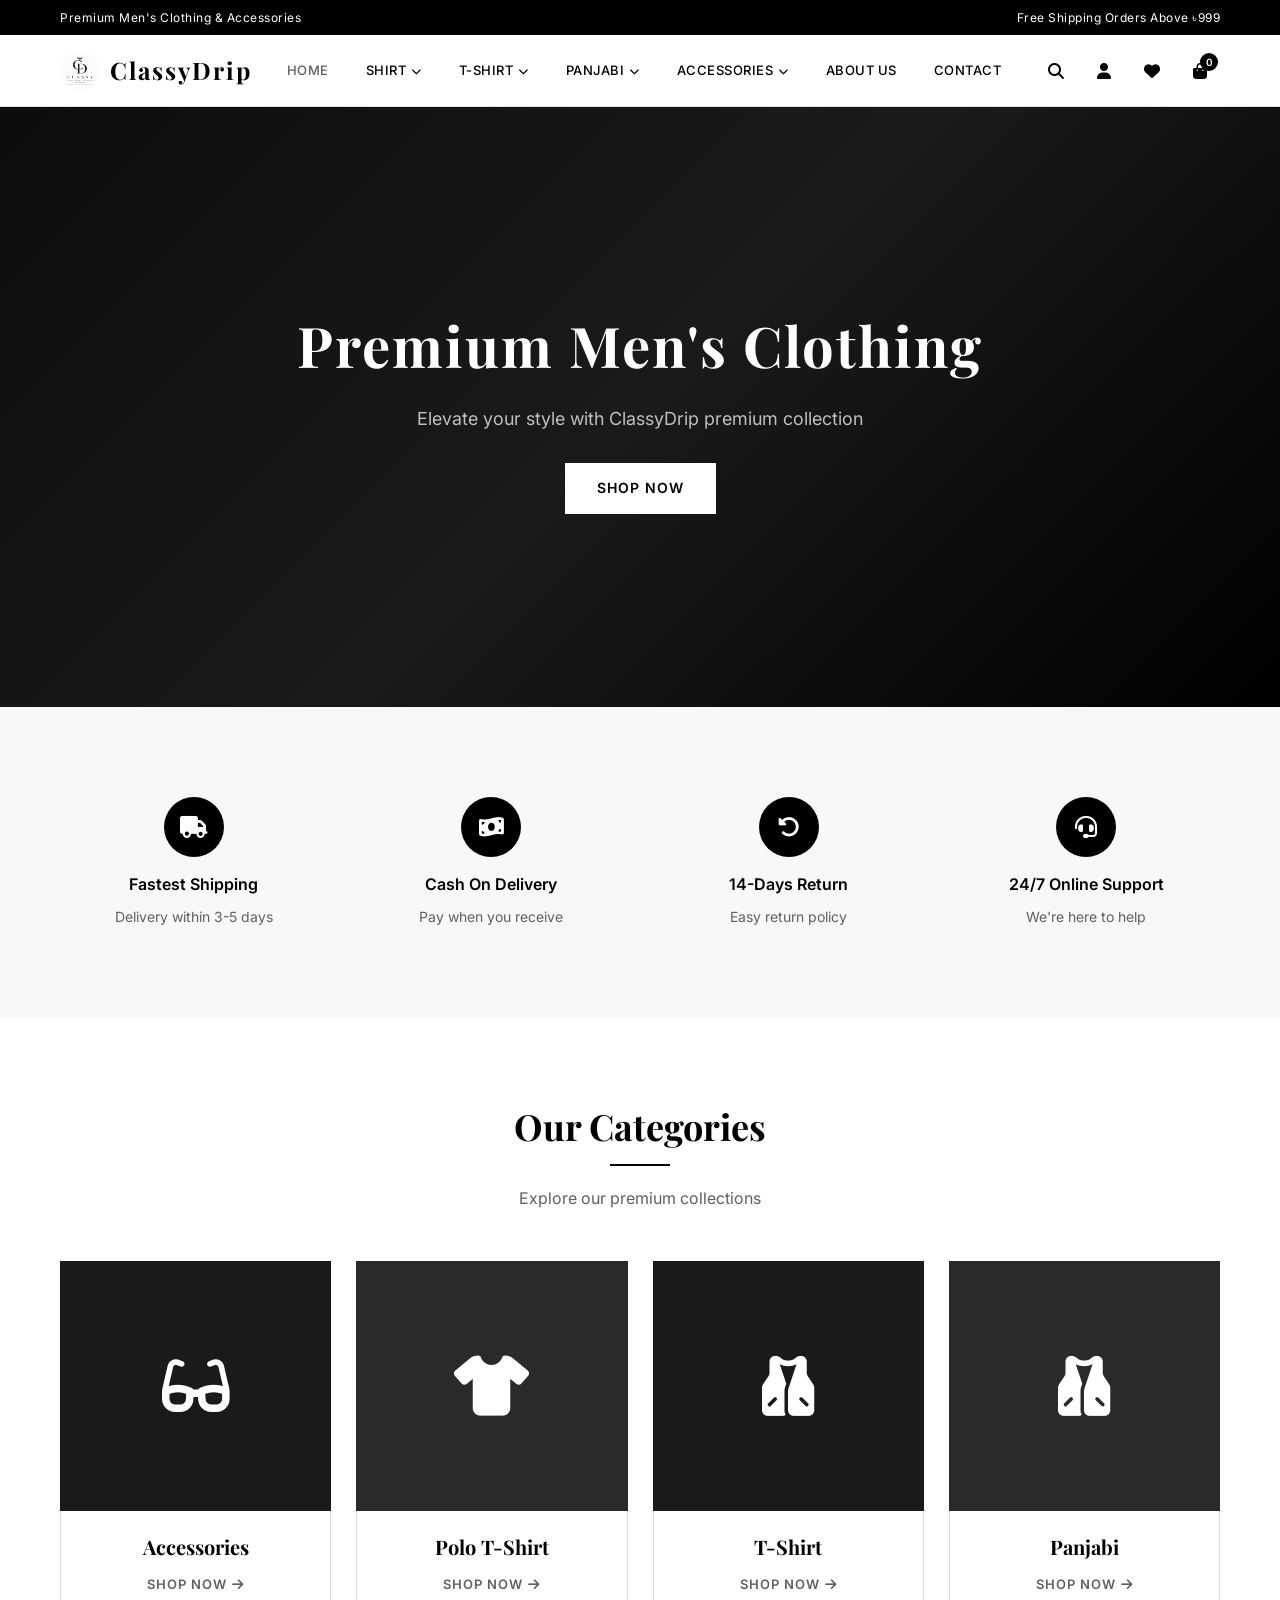
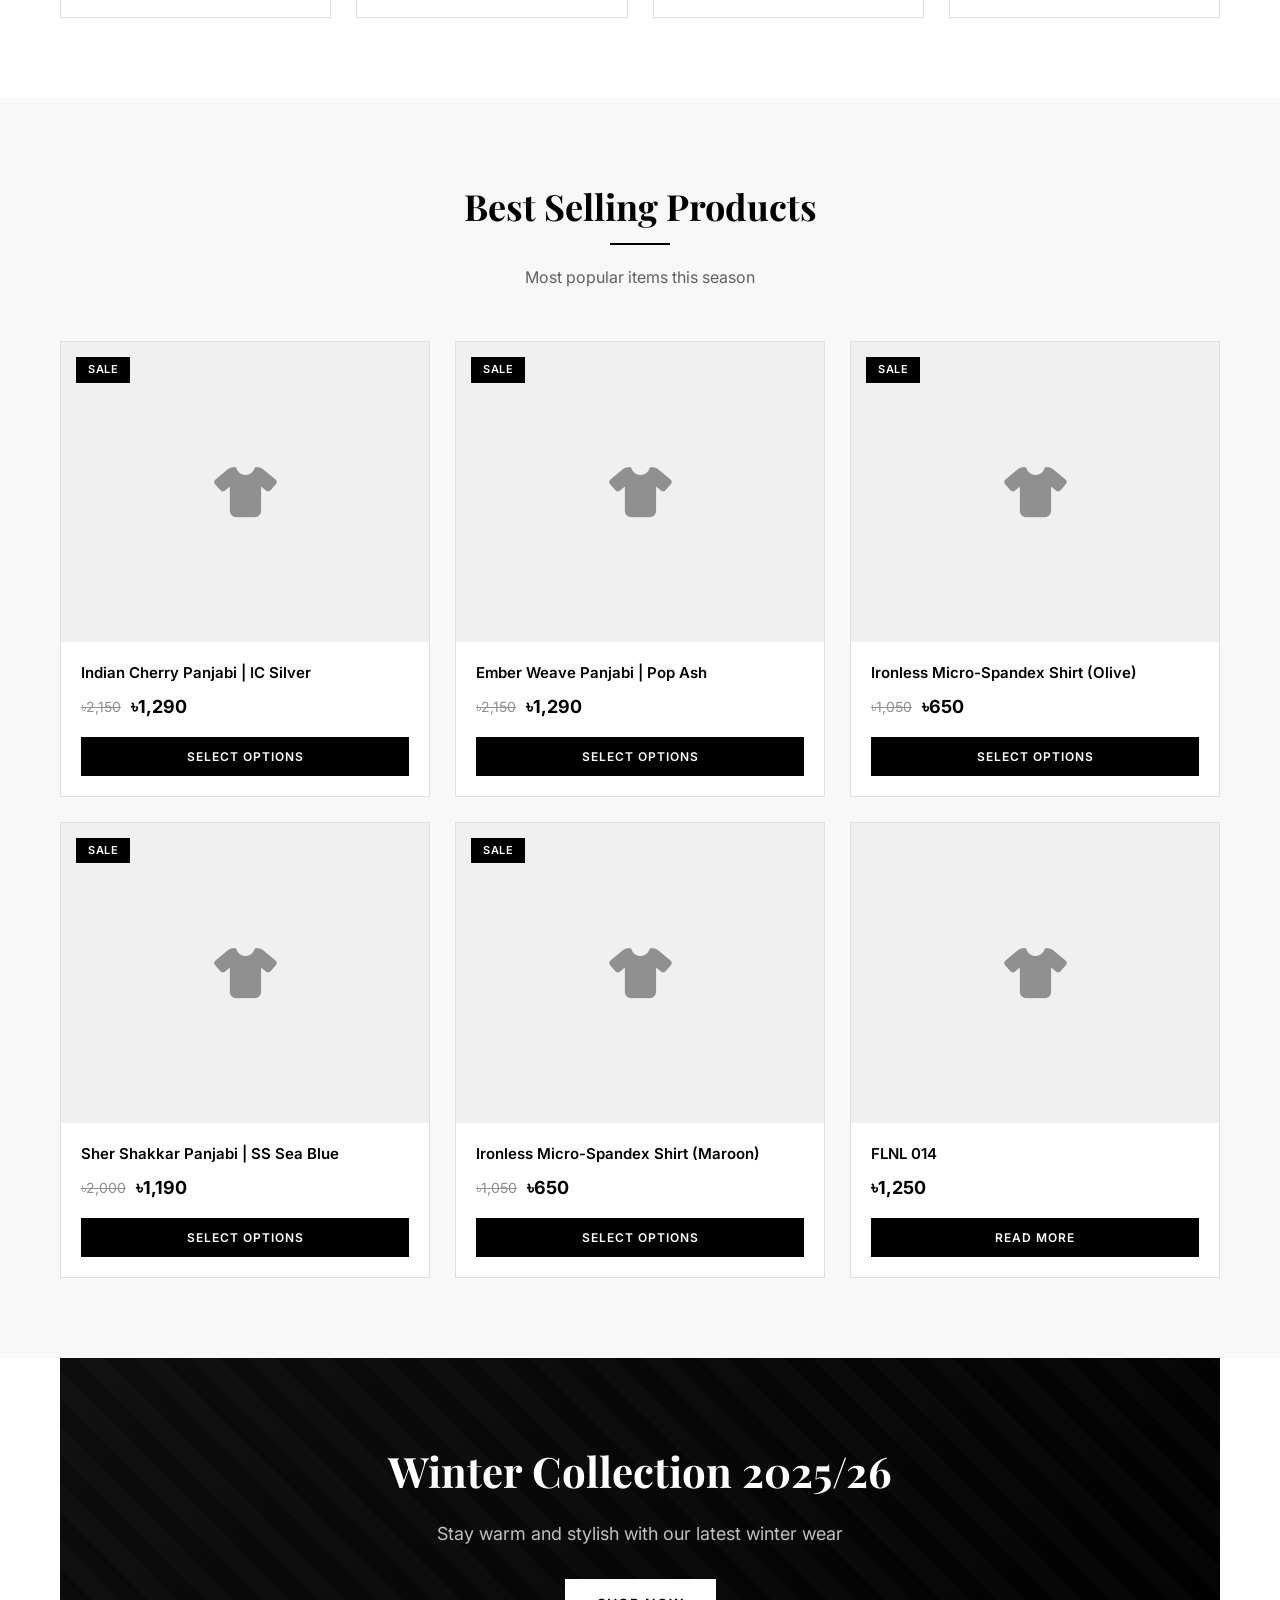
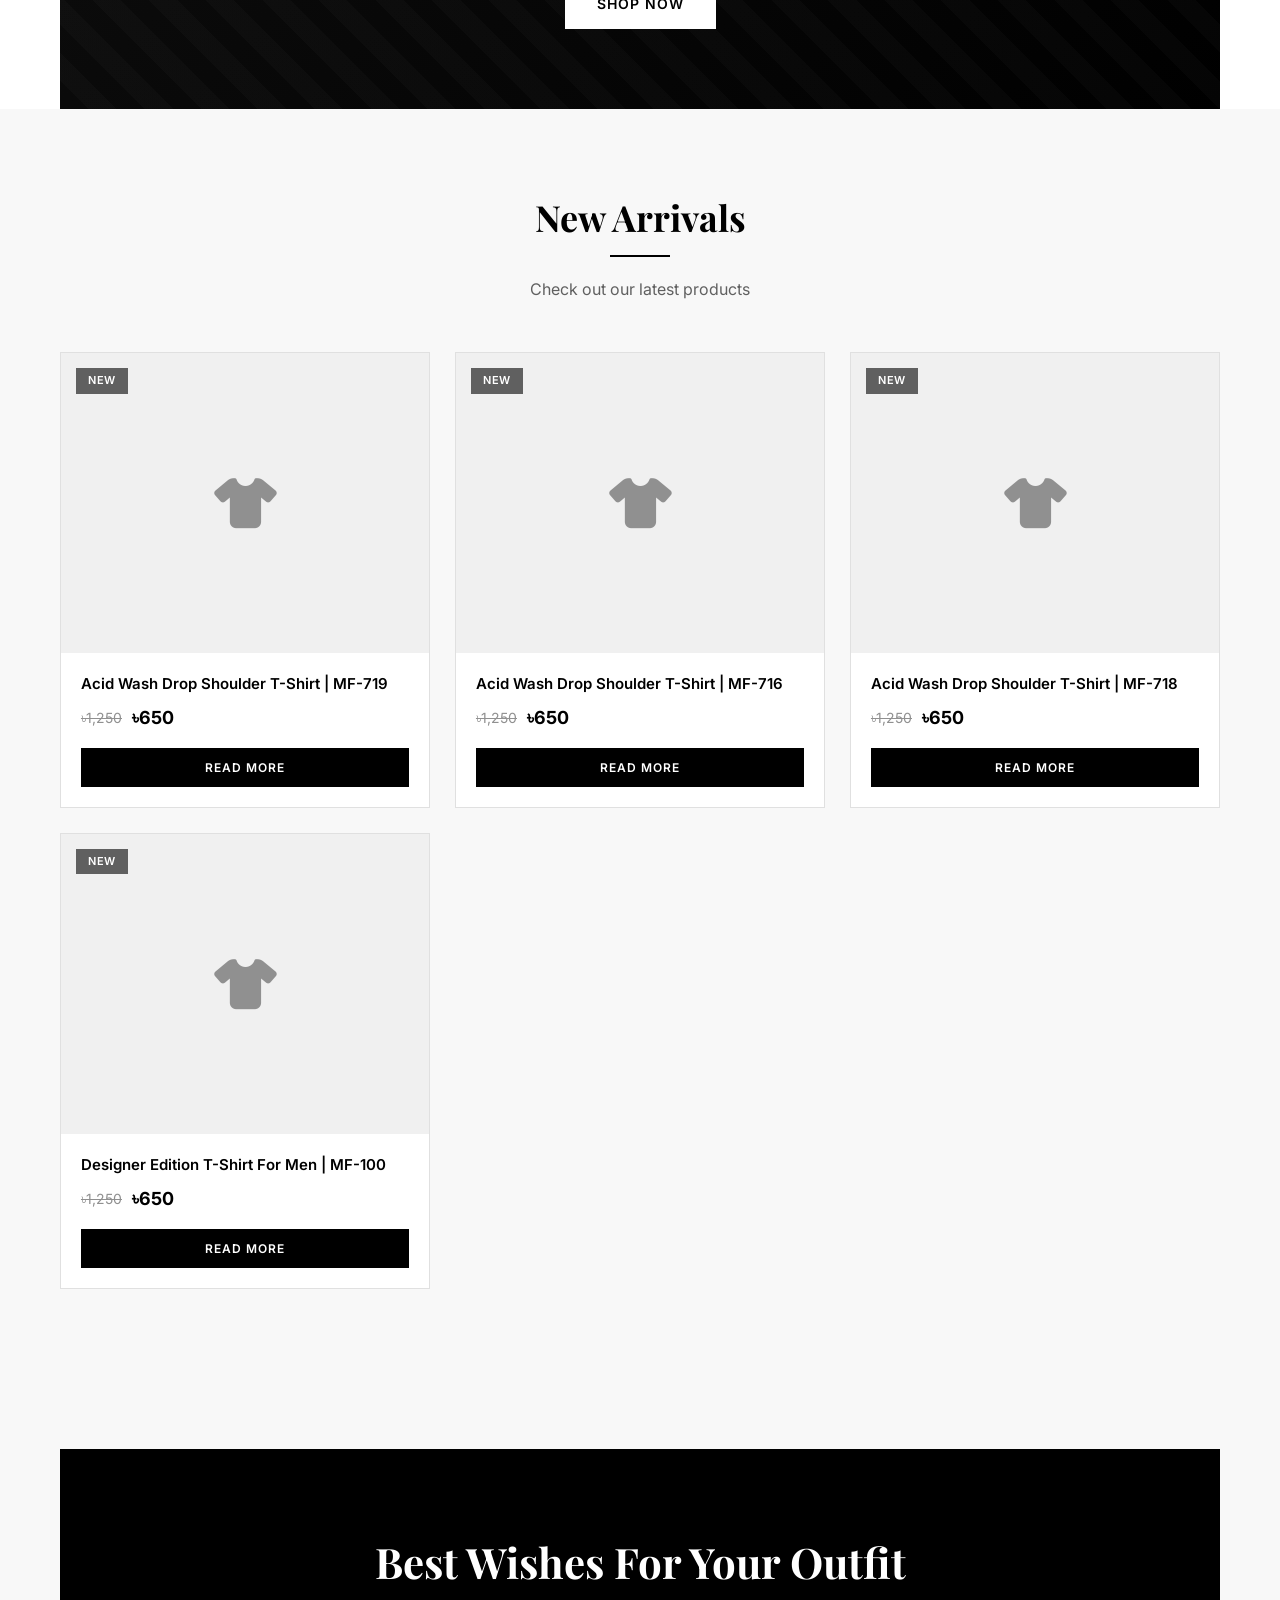
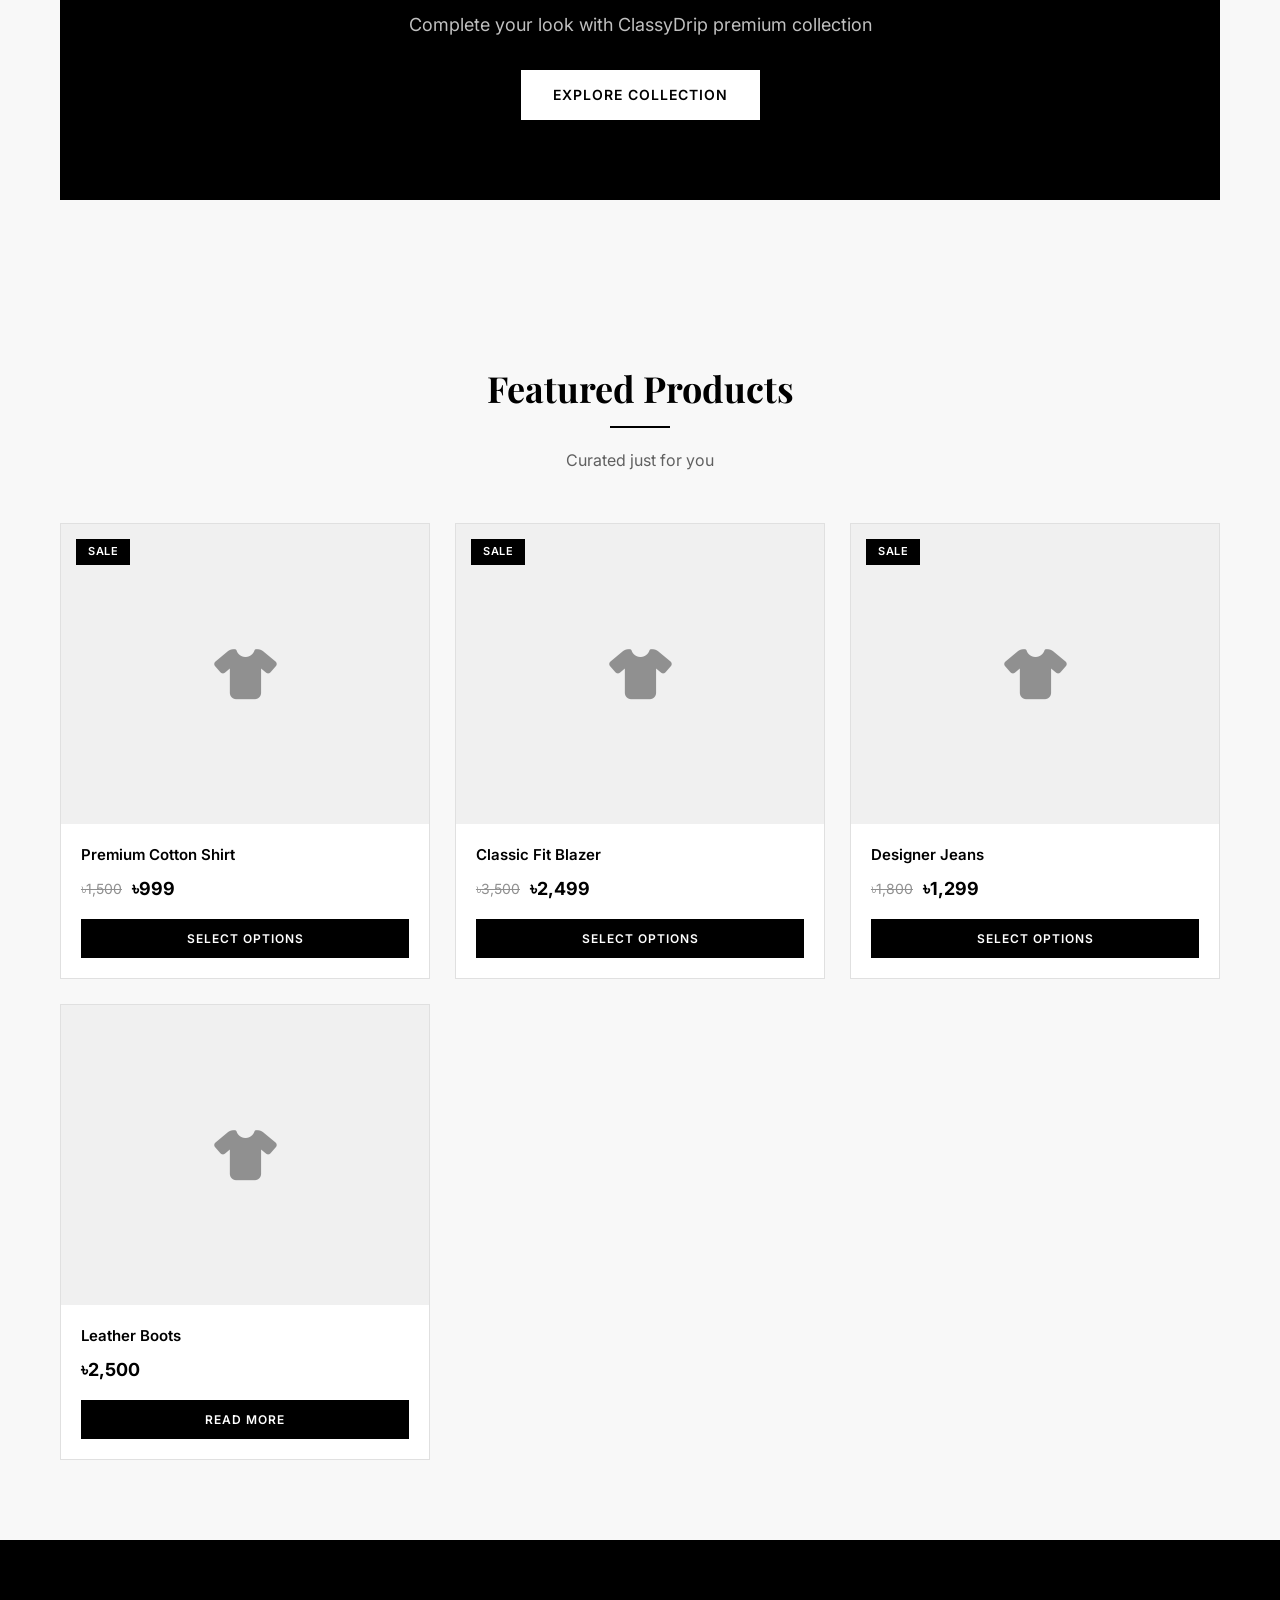
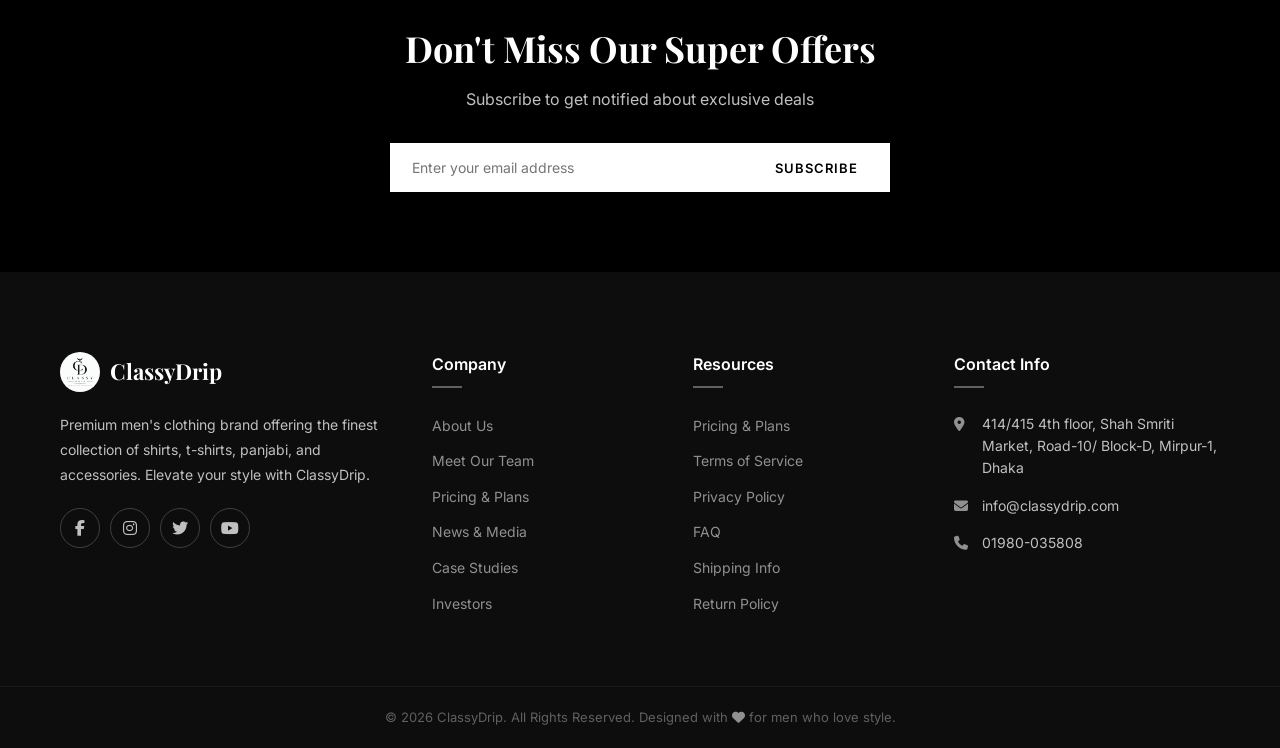
==== index.html @ eea5fe48 "Initial commit - ClassyDrip e-commerce website" ====
<!DOCTYPE html>
<html lang="en">
<head>
<meta charset="UTF-8">
<meta name="viewport" content="width=device-width, initial-scale=1.0">
<title>ClassyDrip - Premium Men's Clothing</title>
<link rel="icon" type="image/jpeg" href="logo.jpg">
<link rel="stylesheet" href="style.css">
<link rel="stylesheet" href="https://cdnjs.cloudflare.com/ajax/libs/font-awesome/6.5.1/css/all.min.css">
<link href="https://fonts.googleapis.com/css2?family=Playfair+Display:wght@400;500;600;700&family=Inter:wght@300;400;500;600;700&display=swap" rel="stylesheet">
</head>
<body>

<div class="top-bar">
  <div class="container">
    <span>Premium Men's Clothing & Accessories</span>
    <span>Free Shipping Orders Above ৳999</span>
  </div>
</div>

<header class="header">
  <div class="container">
    <div class="header-inner">
      <div class="logo">
        <a href="index.html">
          <img src="logo.jpg" alt="ClassyDrip">
          <span class="logo-text">ClassyDrip</span>
        </a>
      </div>
      <nav class="nav-menu">
        <ul>
          <li><a href="index.html" class="active">Home</a></li>
          <li class="dropdown">
            <a href="#">Shirt <i class="fas fa-chevron-down"></i></a>
            <ul class="dropdown-menu">
              <li><a href="#">Spandex Micro Shirt</a></li>
              <li><a href="#">Casual Print Shirt</a></li>
              <li><a href="#">Denim Shirt</a></li>
              <li><a href="#">Solid Shirt</a></li>
              <li><a href="#">Formal Solid Shirt</a></li>
            </ul>
          </li>
          <li class="dropdown">
            <a href="#">T-Shirt <i class="fas fa-chevron-down"></i></a>
            <ul class="dropdown-menu">
              <li><a href="#">Designer Edition T-Shirt</a></li>
              <li><a href="#">Polo T-Shirt</a></li>
              <li><a href="#">Drop Shoulder T-Shirt</a></li>
            </ul>
          </li>
          <li class="dropdown">
            <a href="#">Panjabi <i class="fas fa-chevron-down"></i></a>
            <ul class="dropdown-menu">
              <li><a href="#">Ottoman Heritage Embroidery</a></li>
              <li><a href="#">Mughal Embroidery Panjabi</a></li>
              <li><a href="#">Ember Weave Panjabi</a></li>
              <li><a href="#">Turkish Thread Panjabi</a></li>
              <li><a href="#">Sher Shakkar Panjabi</a></li>
              <li><a href="#">Ambush Cotton Panjabi</a></li>
              <li><a href="#">Indian Cherry Panjabi</a></li>
            </ul>
          </li>
          <li class="dropdown">
            <a href="#">Accessories <i class="fas fa-chevron-down"></i></a>
            <ul class="dropdown-menu">
              <li><a href="#">Belt</a></li>
              <li><a href="#">Wallet</a></li>
            </ul>
          </li>
          <li><a href="#">About Us</a></li>
          <li><a href="#">Contact</a></li>
        </ul>
      </nav>
      <div class="header-actions">
        <a href="#" class="action-icon" title="Search"><i class="fas fa-search"></i></a>
        <a href="#" class="action-icon" title="Account"><i class="fas fa-user"></i></a>
        <a href="#" class="action-icon" title="Wishlist"><i class="fas fa-heart"></i></a>
        <a href="#" class="action-icon cart-icon" title="Cart">
          <i class="fas fa-shopping-bag"></i>
          <span class="cart-count">0</span>
        </a>
      </div>
      <div class="hamburger">
        <span></span>
        <span></span>
        <span></span>
      </div>
    </div>
  </div>
</header>

<section class="hero">
  <div class="hero-slider">
    <div class="slide active">
      <div class="slide-bg"></div>
      <div class="slide-content">
        <h1>Premium Men's Clothing</h1>
        <p>Elevate your style with ClassyDrip premium collection</p>
        <a href="#" class="btn btn-white">Shop Now</a>
      </div>
    </div>
  </div>
</section>

<section class="features">
  <div class="container">
    <div class="features-grid">
      <div class="feature-item">
        <div class="feature-icon">
          <i class="fas fa-truck"></i>
        </div>
        <h4>Fastest Shipping</h4>
        <p>Delivery within 3-5 days</p>
      </div>
      <div class="feature-item">
        <div class="feature-icon">
          <i class="fas fa-money-bill-wave"></i>
        </div>
        <h4>Cash On Delivery</h4>
        <p>Pay when you receive</p>
      </div>
      <div class="feature-item">
        <div class="feature-icon">
          <i class="fas fa-undo-alt"></i>
        </div>
        <h4>14-Days Return</h4>
        <p>Easy return policy</p>
      </div>
      <div class="feature-item">
        <div class="feature-icon">
          <i class="fas fa-headset"></i>
        </div>
        <h4>24/7 Online Support</h4>
        <p>We're here to help</p>
      </div>
    </div>
  </div>
</section>

<section class="category-section">
  <div class="container">
    <div class="section-header">
      <h2>Our Categories</h2>
      <p>Explore our premium collections</p>
    </div>
    <div class="categories-grid">
      <div class="category-card">
        <div class="category-img" style="background: #1a1a1a;">
          <i class="fas fa-glasses"></i>
        </div>
        <div class="category-info">
          <h3>Accessories</h3>
          <a href="#" class="shop-link">Shop Now <i class="fas fa-arrow-right"></i></a>
        </div>
      </div>
      <div class="category-card">
        <div class="category-img" style="background: #2a2a2a;">
          <i class="fas fa-tshirt"></i>
        </div>
        <div class="category-info">
          <h3>Polo T-Shirt</h3>
          <a href="#" class="shop-link">Shop Now <i class="fas fa-arrow-right"></i></a>
        </div>
      </div>
      <div class="category-card">
        <div class="category-img" style="background: #1a1a1a;">
          <i class="fas fa-vest"></i>
        </div>
        <div class="category-info">
          <h3>T-Shirt</h3>
          <a href="#" class="shop-link">Shop Now <i class="fas fa-arrow-right"></i></a>
        </div>
      </div>
      <div class="category-card">
        <div class="category-img" style="background: #2a2a2a;">
          <i class="fas fa-vest"></i>
        </div>
        <div class="category-info">
          <h3>Panjabi</h3>
          <a href="#" class="shop-link">Shop Now <i class="fas fa-arrow-right"></i></a>
        </div>
      </div>
    </div>
  </div>
</section>

<section class="products-section">
  <div class="container">
    <div class="section-header">
      <h2>Best Selling Products</h2>
      <p>Most popular items this season</p>
    </div>
    <div class="products-grid">
      <div class="product-card">
        <div class="product-image">
          <div class="product-img-placeholder">
            <i class="fas fa-tshirt"></i>
          </div>
          <div class="product-actions">
            <button class="quick-view"><i class="fas fa-eye"></i></button>
            <button class="add-wishlist"><i class="fas fa-heart"></i></button>
          </div>
          <span class="badge sale">Sale</span>
        </div>
        <div class="product-info">
          <h3>Indian Cherry Panjabi | IC Silver</h3>
          <div class="price">
            <span class="old-price">৳2,150</span>
            <span class="new-price">৳1,290</span>
          </div>
          <button class="btn btn-dark add-to-cart">Select Options</button>
        </div>
      </div>
      <div class="product-card">
        <div class="product-image">
          <div class="product-img-placeholder">
            <i class="fas fa-tshirt"></i>
          </div>
          <div class="product-actions">
            <button class="quick-view"><i class="fas fa-eye"></i></button>
            <button class="add-wishlist"><i class="fas fa-heart"></i></button>
          </div>
          <span class="badge sale">Sale</span>
        </div>
        <div class="product-info">
          <h3>Ember Weave Panjabi | Pop Ash</h3>
          <div class="price">
            <span class="old-price">৳2,150</span>
            <span class="new-price">৳1,290</span>
          </div>
          <button class="btn btn-dark add-to-cart">Select Options</button>
        </div>
      </div>
      <div class="product-card">
        <div class="product-image">
          <div class="product-img-placeholder">
            <i class="fas fa-tshirt"></i>
          </div>
          <div class="product-actions">
            <button class="quick-view"><i class="fas fa-eye"></i></button>
            <button class="add-wishlist"><i class="fas fa-heart"></i></button>
          </div>
          <span class="badge sale">Sale</span>
        </div>
        <div class="product-info">
          <h3>Ironless Micro-Spandex Shirt (Olive)</h3>
          <div class="price">
            <span class="old-price">৳1,050</span>
            <span class="new-price">৳650</span>
          </div>
          <button class="btn btn-dark add-to-cart">Select Options</button>
        </div>
      </div>
      <div class="product-card">
        <div class="product-image">
          <div class="product-img-placeholder">
            <i class="fas fa-tshirt"></i>
          </div>
          <div class="product-actions">
            <button class="quick-view"><i class="fas fa-eye"></i></button>
            <button class="add-wishlist"><i class="fas fa-heart"></i></button>
          </div>
          <span class="badge sale">Sale</span>
        </div>
        <div class="product-info">
          <h3>Sher Shakkar Panjabi | SS Sea Blue</h3>
          <div class="price">
            <span class="old-price">৳2,000</span>
            <span class="new-price">৳1,190</span>
          </div>
          <button class="btn btn-dark add-to-cart">Select Options</button>
        </div>
      </div>
      <div class="product-card">
        <div class="product-image">
          <div class="product-img-placeholder">
            <i class="fas fa-tshirt"></i>
          </div>
          <div class="product-actions">
            <button class="quick-view"><i class="fas fa-eye"></i></button>
            <button class="add-wishlist"><i class="fas fa-heart"></i></button>
          </div>
          <span class="badge sale">Sale</span>
        </div>
        <div class="product-info">
          <h3>Ironless Micro-Spandex Shirt (Maroon)</h3>
          <div class="price">
            <span class="old-price">৳1,050</span>
            <span class="new-price">৳650</span>
          </div>
          <button class="btn btn-dark add-to-cart">Select Options</button>
        </div>
      </div>
      <div class="product-card">
        <div class="product-image">
          <div class="product-img-placeholder">
            <i class="fas fa-tshirt"></i>
          </div>
          <div class="product-actions">
            <button class="quick-view"><i class="fas fa-eye"></i></button>
            <button class="add-wishlist"><i class="fas fa-heart"></i></button>
          </div>
        </div>
        <div class="product-info">
          <h3>FLNL 014</h3>
          <div class="price">
            <span class="new-price">৳1,250</span>
          </div>
          <button class="btn btn-dark add-to-cart">Read More</button>
        </div>
      </div>
    </div>
  </div>
</section>

<section class="banner-section">
  <div class="container">
    <div class="banner">
      <div class="banner-content">
        <h2>Winter Collection 2025/26</h2>
        <p>Stay warm and stylish with our latest winter wear</p>
        <a href="#" class="btn btn-white">Shop Now</a>
      </div>
    </div>
  </div>
</section>

<section class="products-section">
  <div class="container">
    <div class="section-header">
      <h2>New Arrivals</h2>
      <p>Check out our latest products</p>
    </div>
    <div class="products-grid">
      <div class="product-card">
        <div class="product-image">
          <div class="product-img-placeholder">
            <i class="fas fa-tshirt"></i>
          </div>
          <div class="product-actions">
            <button class="quick-view"><i class="fas fa-eye"></i></button>
            <button class="add-wishlist"><i class="fas fa-heart"></i></button>
          </div>
          <span class="badge new">New</span>
        </div>
        <div class="product-info">
          <h3>Acid Wash Drop Shoulder T-Shirt | MF-719</h3>
          <div class="price">
            <span class="old-price">৳1,250</span>
            <span class="new-price">৳650</span>
          </div>
          <button class="btn btn-dark add-to-cart">Read More</button>
        </div>
      </div>
      <div class="product-card">
        <div class="product-image">
          <div class="product-img-placeholder">
            <i class="fas fa-tshirt"></i>
          </div>
          <div class="product-actions">
            <button class="quick-view"><i class="fas fa-eye"></i></button>
            <button class="add-wishlist"><i class="fas fa-heart"></i></button>
          </div>
          <span class="badge new">New</span>
        </div>
        <div class="product-info">
          <h3>Acid Wash Drop Shoulder T-Shirt | MF-716</h3>
          <div class="price">
            <span class="old-price">৳1,250</span>
            <span class="new-price">৳650</span>
          </div>
          <button class="btn btn-dark add-to-cart">Read More</button>
        </div>
      </div>
      <div class="product-card">
        <div class="product-image">
          <div class="product-img-placeholder">
            <i class="fas fa-tshirt"></i>
          </div>
          <div class="product-actions">
            <button class="quick-view"><i class="fas fa-eye"></i></button>
            <button class="add-wishlist"><i class="fas fa-heart"></i></button>
          </div>
          <span class="badge new">New</span>
        </div>
        <div class="product-info">
          <h3>Acid Wash Drop Shoulder T-Shirt | MF-718</h3>
          <div class="price">
            <span class="old-price">৳1,250</span>
            <span class="new-price">৳650</span>
          </div>
          <button class="btn btn-dark add-to-cart">Read More</button>
        </div>
      </div>
      <div class="product-card">
        <div class="product-image">
          <div class="product-img-placeholder">
            <i class="fas fa-tshirt"></i>
          </div>
          <div class="product-actions">
            <button class="quick-view"><i class="fas fa-eye"></i></button>
            <button class="add-wishlist"><i class="fas fa-heart"></i></button>
          </div>
          <span class="badge new">New</span>
        </div>
        <div class="product-info">
          <h3>Designer Edition T-Shirt For Men | MF-100</h3>
          <div class="price">
            <span class="old-price">৳1,250</span>
            <span class="new-price">৳650</span>
          </div>
          <button class="btn btn-dark add-to-cart">Read More</button>
        </div>
      </div>
    </div>
  </div>
</section>

<section class="cta-section">
  <div class="container">
    <div class="cta-banner">
      <div class="cta-content">
        <h2>Best Wishes For Your Outfit</h2>
        <p>Complete your look with ClassyDrip premium collection</p>
        <a href="#" class="btn btn-white">Explore Collection</a>
      </div>
    </div>
  </div>
</section>

<section class="products-section">
  <div class="container">
    <div class="section-header">
      <h2>Featured Products</h2>
      <p>Curated just for you</p>
    </div>
    <div class="products-grid">
      <div class="product-card">
        <div class="product-image">
          <div class="product-img-placeholder">
            <i class="fas fa-tshirt"></i>
          </div>
          <div class="product-actions">
            <button class="quick-view"><i class="fas fa-eye"></i></button>
            <button class="add-wishlist"><i class="fas fa-heart"></i></button>
          </div>
          <span class="badge sale">Sale</span>
        </div>
        <div class="product-info">
          <h3>Premium Cotton Shirt</h3>
          <div class="price">
            <span class="old-price">৳1,500</span>
            <span class="new-price">৳999</span>
          </div>
          <button class="btn btn-dark add-to-cart">Select Options</button>
        </div>
      </div>
      <div class="product-card">
        <div class="product-image">
          <div class="product-img-placeholder">
            <i class="fas fa-tshirt"></i>
          </div>
          <div class="product-actions">
            <button class="quick-view"><i class="fas fa-eye"></i></button>
            <button class="add-wishlist"><i class="fas fa-heart"></i></button>
          </div>
          <span class="badge sale">Sale</span>
        </div>
        <div class="product-info">
          <h3>Classic Fit Blazer</h3>
          <div class="price">
            <span class="old-price">৳3,500</span>
            <span class="new-price">৳2,499</span>
          </div>
          <button class="btn btn-dark add-to-cart">Select Options</button>
        </div>
      </div>
      <div class="product-card">
        <div class="product-image">
          <div class="product-img-placeholder">
            <i class="fas fa-tshirt"></i>
          </div>
          <div class="product-actions">
            <button class="quick-view"><i class="fas fa-eye"></i></button>
            <button class="add-wishlist"><i class="fas fa-heart"></i></button>
          </div>
          <span class="badge sale">Sale</span>
        </div>
        <div class="product-info">
          <h3>Designer Jeans</h3>
          <div class="price">
            <span class="old-price">৳1,800</span>
            <span class="new-price">৳1,299</span>
          </div>
          <button class="btn btn-dark add-to-cart">Select Options</button>
        </div>
      </div>
      <div class="product-card">
        <div class="product-image">
          <div class="product-img-placeholder">
            <i class="fas fa-tshirt"></i>
          </div>
          <div class="product-actions">
            <button class="quick-view"><i class="fas fa-eye"></i></button>
            <button class="add-wishlist"><i class="fas fa-heart"></i></button>
          </div>
        </div>
        <div class="product-info">
          <h3>Leather Boots</h3>
          <div class="price">
            <span class="new-price">৳2,500</span>
          </div>
          <button class="btn btn-dark add-to-cart">Read More</button>
        </div>
      </div>
    </div>
  </div>
</section>

<section class="newsletter">
  <div class="container">
    <div class="newsletter-content">
      <h2>Don't Miss Our Super Offers</h2>
      <p>Subscribe to get notified about exclusive deals</p>
      <form class="newsletter-form">
        <input type="email" placeholder="Enter your email address" required>
        <button type="submit" class="btn btn-dark">Subscribe</button>
      </form>
    </div>
  </div>
</section>

<footer class="footer">
  <div class="container">
    <div class="footer-grid">
      <div class="footer-col brand-col">
        <div class="footer-logo">
          <img src="logo.jpg" alt="ClassyDrip">
          <span>ClassyDrip</span>
        </div>
        <p>Premium men's clothing brand offering the finest collection of shirts, t-shirts, panjabi, and accessories. Elevate your style with ClassyDrip.</p>
        <div class="social-links">
          <a href="https://www.facebook.com/profile.php?id=61584997898387" target="_blank" title="Facebook"><i class="fab fa-facebook-f"></i></a>
          <a href="#" title="Instagram"><i class="fab fa-instagram"></i></a>
          <a href="#" title="Twitter"><i class="fab fa-twitter"></i></a>
          <a href="#" title="YouTube"><i class="fab fa-youtube"></i></a>
        </div>
      </div>
      <div class="footer-col">
        <h4>Company</h4>
        <ul>
          <li><a href="#">About Us</a></li>
          <li><a href="#">Meet Our Team</a></li>
          <li><a href="#">Pricing & Plans</a></li>
          <li><a href="#">News & Media</a></li>
          <li><a href="#">Case Studies</a></li>
          <li><a href="#">Investors</a></li>
        </ul>
      </div>
      <div class="footer-col">
        <h4>Resources</h4>
        <ul>
          <li><a href="#">Pricing & Plans</a></li>
          <li><a href="#">Terms of Service</a></li>
          <li><a href="#">Privacy Policy</a></li>
          <li><a href="#">FAQ</a></li>
          <li><a href="#">Shipping Info</a></li>
          <li><a href="#">Return Policy</a></li>
        </ul>
      </div>
      <div class="footer-col">
        <h4>Contact Info</h4>
        <div class="contact-info">
          <div class="contact-item">
            <i class="fas fa-map-marker-alt"></i>
            <p>414/415 4th floor, Shah Smriti Market, Road-10/ Block-D, Mirpur-1, Dhaka</p>
          </div>
          <div class="contact-item">
            <i class="fas fa-envelope"></i>
            <p>info@classydrip.com</p>
          </div>
          <div class="contact-item">
            <i class="fas fa-phone"></i>
            <p>01980-035808</p>
          </div>
        </div>
      </div>
    </div>
  </div>
  <div class="footer-bottom">
    <div class="container">
      <p>&copy; 2026 ClassyDrip. All Rights Reserved. Designed with <i class="fas fa-heart"></i> for men who love style.</p>
    </div>
  </div>
</footer>

<a href="#" class="back-to-top"><i class="fas fa-arrow-up"></i></a>

<div class="mobile-menu-overlay"></div>
<div class="mobile-menu">
  <div class="mobile-menu-header">
    <div class="mobile-logo">
      <img src="logo.jpg" alt="ClassyDrip">
      <span>ClassyDrip</span>
    </div>
    <button class="close-menu"><i class="fas fa-times"></i></button>
  </div>
  <ul class="mobile-nav">
    <li><a href="index.html">Home</a></li>
    <li class="has-submenu">
      <a href="#">Shirt <i class="fas fa-chevron-down"></i></a>
      <ul class="submenu">
        <li><a href="#">Spandex Micro Shirt</a></li>
        <li><a href="#">Casual Print Shirt</a></li>
        <li><a href="#">Denim Shirt</a></li>
        <li><a href="#">Solid Shirt</a></li>
        <li><a href="#">Formal Solid Shirt</a></li>
      </ul>
    </li>
    <li class="has-submenu">
      <a href="#">T-Shirt <i class="fas fa-chevron-down"></i></a>
      <ul class="submenu">
        <li><a href="#">Designer Edition T-Shirt</a></li>
        <li><a href="#">Polo T-Shirt</a></li>
        <li><a href="#">Drop Shoulder T-Shirt</a></li>
      </ul>
    </li>
    <li class="has-submenu">
      <a href="#">Panjabi <i class="fas fa-chevron-down"></i></a>
      <ul class="submenu">
        <li><a href="#">Ottoman Heritage Embroidery</a></li>
        <li><a href="#">Mughal Embroidery Panjabi</a></li>
        <li><a href="#">Ember Weave Panjabi</a></li>
        <li><a href="#">Turkish Thread Panjabi</a></li>
        <li><a href="#">Sher Shakkar Panjabi</a></li>
        <li><a href="#">Ambush Cotton Panjabi</a></li>
        <li><a href="#">Indian Cherry Panjabi</a></li>
      </ul>
    </li>
    <li class="has-submenu">
      <a href="#">Accessories <i class="fas fa-chevron-down"></i></a>
      <ul class="submenu">
        <li><a href="#">Belt</a></li>
        <li><a href="#">Wallet</a></li>
      </ul>
    </li>
    <li><a href="#">About Us</a></li>
    <li><a href="#">Contact</a></li>
  </ul>
  <div class="mobile-menu-social">
    <a href="https://www.facebook.com/profile.php?id=61584997898387" target="_blank"><i class="fab fa-facebook-f"></i></a>
    <a href="#"><i class="fab fa-instagram"></i></a>
    <a href="#"><i class="fab fa-twitter"></i></a>
  </div>
</div>

<script src="script.js"></script>
</body>
</html>
---- style.css ----
* {
  margin: 0;
  padding: 0;
  box-sizing: border-box;
}

:root {
  --black: #000000;
  --white: #ffffff;
  --gray-50: #f8f8f8;
  --gray-100: #f0f0f0;
  --gray-200: #e0e0e0;
  --gray-300: #c0c0c0;
  --gray-400: #909090;
  --gray-500: #606060;
  --gray-600: #404040;
  --gray-700: #303030;
  --gray-800: #1a1a1a;
  --gray-900: #0d0d0d;
  --font-primary: 'Inter', sans-serif;
  --font-secondary: 'Playfair Display', serif;
  --transition: all 0.3s ease;
}

html {
  scroll-behavior: smooth;
}

body {
  font-family: var(--font-primary);
  color: var(--black);
  background: var(--white);
  line-height: 1.6;
  overflow-x: hidden;
}

a {
  text-decoration: none;
  color: inherit;
  transition: var(--transition);
}

ul {
  list-style: none;
}

img {
  max-width: 100%;
  height: auto;
}

.container {
  max-width: 1200px;
  margin: 0 auto;
  padding: 0 20px;
}

.btn {
  display: inline-flex;
  align-items: center;
  justify-content: center;
  padding: 12px 30px;
  font-weight: 600;
  font-size: 14px;
  text-transform: uppercase;
  letter-spacing: 1px;
  cursor: pointer;
  transition: var(--transition);
  border: none;
  font-family: var(--font-primary);
}

.btn-dark {
  background: var(--black);
  color: var(--white);
  border: 2px solid var(--black);
}

.btn-dark:hover {
  background: var(--white);
  color: var(--black);
}

.btn-white {
  background: var(--white);
  color: var(--black);
  border: 2px solid var(--white);
}

.btn-white:hover {
  background: transparent;
  color: var(--white);
}

.section-header {
  text-align: center;
  margin-bottom: 50px;
}

.section-header h2 {
  font-family: var(--font-secondary);
  font-size: 36px;
  font-weight: 700;
  margin-bottom: 10px;
  position: relative;
  display: inline-block;
}

.section-header h2::after {
  content: '';
  position: absolute;
  bottom: -10px;
  left: 50%;
  transform: translateX(-50%);
  width: 60px;
  height: 2px;
  background: var(--black);
}

.section-header p {
  color: var(--gray-500);
  font-size: 16px;
  margin-top: 20px;
}

.top-bar {
  background: var(--black);
  color: var(--white);
  padding: 8px 0;
  font-size: 12px;
  letter-spacing: 0.5px;
}

.top-bar .container {
  display: flex;
  justify-content: space-between;
  align-items: center;
}

.header {
  position: sticky;
  top: 0;
  z-index: 1000;
  background: var(--white);
  border-bottom: 1px solid var(--gray-200);
  transition: var(--transition);
}

.header.scrolled {
  box-shadow: 0 2px 20px rgba(0,0,0,0.1);
}

.header-inner {
  display: flex;
  align-items: center;
  justify-content: space-between;
  padding: 15px 0;
}

.logo a {
  display: flex;
  align-items: center;
  gap: 10px;
}

.logo img {
  width: 40px;
  height: 40px;
  border-radius: 50%;
  object-fit: cover;
}

.logo-text {
  font-family: var(--font-secondary);
  font-size: 24px;
  font-weight: 700;
  letter-spacing: 2px;
}

.nav-menu > ul {
  display: flex;
  align-items: center;
  gap: 5px;
}

.nav-menu > ul > li {
  position: relative;
}

.nav-menu > ul > li > a {
  padding: 10px 16px;
  font-size: 13px;
  font-weight: 500;
  text-transform: uppercase;
  letter-spacing: 0.5px;
  display: flex;
  align-items: center;
  gap: 5px;
}

.nav-menu > ul > li > a:hover,
.nav-menu > ul > li > a.active {
  color: var(--gray-500);
}

.nav-menu > ul > li > a i {
  font-size: 10px;
}

.dropdown-menu {
  position: absolute;
  top: 100%;
  left: 0;
  background: var(--white);
  min-width: 220px;
  padding: 10px 0;
  border: 1px solid var(--gray-200);
  opacity: 0;
  visibility: hidden;
  transform: translateY(10px);
  transition: var(--transition);
  z-index: 100;
}

.dropdown:hover .dropdown-menu {
  opacity: 1;
  visibility: visible;
  transform: translateY(0);
}

.dropdown-menu li a {
  display: block;
  padding: 8px 20px;
  font-size: 13px;
  color: var(--gray-600);
}

.dropdown-menu li a:hover {
  background: var(--gray-50);
  color: var(--black);
}

.header-actions {
  display: flex;
  align-items: center;
  gap: 8px;
}

.action-icon {
  width: 40px;
  height: 40px;
  display: flex;
  align-items: center;
  justify-content: center;
  border-radius: 50%;
  transition: var(--transition);
  font-size: 16px;
  position: relative;
}

.action-icon:hover {
  background: var(--gray-100);
}

.cart-icon .cart-count {
  position: absolute;
  top: 2px;
  right: 2px;
  width: 18px;
  height: 18px;
  background: var(--black);
  color: var(--white);
  font-size: 10px;
  border-radius: 50%;
  display: flex;
  align-items: center;
  justify-content: center;
  font-weight: 600;
}

.hamburger {
  display: none;
  flex-direction: column;
  gap: 5px;
  cursor: pointer;
  padding: 5px;
}

.hamburger span {
  width: 25px;
  height: 2px;
  background: var(--black);
  transition: var(--transition);
}

.hero {
  position: relative;
  height: 600px;
  overflow: hidden;
}

.slide {
  position: absolute;
  inset: 0;
  opacity: 0;
  transition: opacity 0.8s ease;
}

.slide.active {
  opacity: 1;
}

.slide-bg {
  position: absolute;
  inset: 0;
  background: linear-gradient(135deg, var(--gray-900) 0%, var(--gray-800) 50%, var(--black) 100%);
}

.slide-content {
  position: relative;
  z-index: 2;
  height: 100%;
  display: flex;
  flex-direction: column;
  justify-content: center;
  align-items: center;
  text-align: center;
  color: var(--white);
  padding: 0 20px;
}

.slide-content h1 {
  font-family: var(--font-secondary);
  font-size: 56px;
  font-weight: 700;
  margin-bottom: 15px;
  letter-spacing: 2px;
  animation: fadeInUp 1s ease;
}

.slide-content p {
  font-size: 18px;
  margin-bottom: 30px;
  color: var(--gray-300);
  animation: fadeInUp 1s ease 0.2s both;
}

.slide-content .btn {
  animation: fadeInUp 1s ease 0.4s both;
}

@keyframes fadeInUp {
  from {
    opacity: 0;
    transform: translateY(30px);
  }
  to {
    opacity: 1;
    transform: translateY(0);
  }
}

.features {
  padding: 60px 0;
  background: var(--gray-50);
}

.features-grid {
  display: grid;
  grid-template-columns: repeat(4, 1fr);
  gap: 30px;
}

.feature-item {
  text-align: center;
  padding: 30px 20px;
  transition: var(--transition);
}

.feature-item:hover {
  transform: translateY(-5px);
}

.feature-icon {
  width: 60px;
  height: 60px;
  background: var(--black);
  color: var(--white);
  border-radius: 50%;
  display: flex;
  align-items: center;
  justify-content: center;
  margin: 0 auto 15px;
  font-size: 22px;
  transition: var(--transition);
}

.feature-item:hover .feature-icon {
  background: var(--gray-800);
  transform: scale(1.1);
}

.feature-item h4 {
  font-size: 16px;
  font-weight: 600;
  margin-bottom: 8px;
}

.feature-item p {
  font-size: 14px;
  color: var(--gray-500);
}

.category-section {
  padding: 80px 0;
}

.categories-grid {
  display: grid;
  grid-template-columns: repeat(4, 1fr);
  gap: 25px;
}

.category-card {
  position: relative;
  overflow: hidden;
  cursor: pointer;
  transition: var(--transition);
}

.category-card:hover {
  transform: translateY(-10px);
}

.category-img {
  height: 250px;
  display: flex;
  align-items: center;
  justify-content: center;
  font-size: 60px;
  color: var(--white);
  transition: var(--transition);
}

.category-card:hover .category-img {
  transform: scale(1.05);
}

.category-info {
  padding: 20px;
  background: var(--white);
  border: 1px solid var(--gray-200);
  border-top: none;
  text-align: center;
}

.category-info h3 {
  font-family: var(--font-secondary);
  font-size: 20px;
  margin-bottom: 8px;
}

.shop-link {
  font-size: 13px;
  font-weight: 600;
  text-transform: uppercase;
  letter-spacing: 1px;
  color: var(--gray-500);
  display: inline-flex;
  align-items: center;
  gap: 5px;
}

.shop-link:hover {
  color: var(--black);
  gap: 10px;
}

.products-section {
  padding: 80px 0;
}

.products-section:nth-child(even) {
  background: var(--gray-50);
}

.products-grid {
  display: grid;
  grid-template-columns: repeat(3, 1fr);
  gap: 25px;
}

.product-card {
  background: var(--white);
  border: 1px solid var(--gray-200);
  transition: var(--transition);
  position: relative;
}

.product-card:hover {
  box-shadow: 0 10px 30px rgba(0,0,0,0.1);
  transform: translateY(-5px);
}

.product-image {
  position: relative;
  overflow: hidden;
}

.product-img-placeholder {
  width: 100%;
  height: 300px;
  background: var(--gray-100);
  display: flex;
  align-items: center;
  justify-content: center;
  font-size: 50px;
  color: var(--gray-400);
  transition: var(--transition);
}

.product-card:hover .product-img-placeholder {
  background: var(--gray-200);
}

.product-actions {
  position: absolute;
  top: 15px;
  right: 15px;
  display: flex;
  flex-direction: column;
  gap: 8px;
  opacity: 0;
  transform: translateX(20px);
  transition: var(--transition);
}

.product-card:hover .product-actions {
  opacity: 1;
  transform: translateX(0);
}

.product-actions button {
  width: 35px;
  height: 35px;
  background: var(--white);
  border: none;
  border-radius: 50%;
  display: flex;
  align-items: center;
  justify-content: center;
  cursor: pointer;
  font-size: 14px;
  transition: var(--transition);
  box-shadow: 0 2px 10px rgba(0,0,0,0.1);
}

.product-actions button:hover {
  background: var(--black);
  color: var(--white);
}

.badge {
  position: absolute;
  top: 15px;
  left: 15px;
  padding: 4px 12px;
  font-size: 11px;
  font-weight: 600;
  text-transform: uppercase;
  letter-spacing: 0.5px;
}

.badge.sale {
  background: var(--black);
  color: var(--white);
}

.badge.new {
  background: var(--gray-500);
  color: var(--white);
}

.product-info {
  padding: 20px;
}

.product-info h3 {
  font-size: 15px;
  font-weight: 600;
  margin-bottom: 10px;
  line-height: 1.4;
}

.price {
  margin-bottom: 15px;
  display: flex;
  align-items: center;
  gap: 10px;
}

.old-price {
  font-size: 14px;
  color: var(--gray-400);
  text-decoration: line-through;
}

.new-price {
  font-size: 18px;
  font-weight: 700;
  color: var(--black);
}

.product-info .add-to-cart {
  width: 100%;
  padding: 10px 20px;
  font-size: 12px;
}

.banner-section {
  padding: 0;
}

.banner {
  background: linear-gradient(135deg, var(--gray-900), var(--black));
  padding: 80px;
  text-align: center;
  position: relative;
  overflow: hidden;
}

.banner::before {
  content: '';
  position: absolute;
  inset: 0;
  background: repeating-linear-gradient(
    45deg,
    transparent,
    transparent 20px,
    rgba(255,255,255,0.02) 20px,
    rgba(255,255,255,0.02) 40px
  );
}

.banner-content {
  position: relative;
  z-index: 1;
}

.banner-content h2 {
  font-family: var(--font-secondary);
  font-size: 42px;
  color: var(--white);
  margin-bottom: 15px;
}

.banner-content p {
  font-size: 18px;
  color: var(--gray-300);
  margin-bottom: 30px;
}

.cta-section {
  padding: 80px 0;
  background: var(--gray-50);
}

.cta-banner {
  background: var(--black);
  padding: 80px;
  text-align: center;
}

.cta-content h2 {
  font-family: var(--font-secondary);
  font-size: 42px;
  color: var(--white);
  margin-bottom: 15px;
}

.cta-content p {
  font-size: 18px;
  color: var(--gray-300);
  margin-bottom: 30px;
}

.newsletter {
  padding: 80px 0;
  background: var(--black);
  text-align: center;
}

.newsletter-content h2 {
  font-family: var(--font-secondary);
  font-size: 36px;
  color: var(--white);
  margin-bottom: 10px;
}

.newsletter-content p {
  color: var(--gray-300);
  margin-bottom: 30px;
}

.newsletter-form {
  display: flex;
  max-width: 500px;
  margin: 0 auto;
  gap: 0;
}

.newsletter-form input {
  flex: 1;
  padding: 14px 20px;
  border: 2px solid var(--white);
  border-right: none;
  font-size: 14px;
  outline: none;
  font-family: var(--font-primary);
}

.newsletter-form button {
  padding: 14px 30px;
  border: 2px solid var(--white);
  background: var(--white);
  color: var(--black);
  font-weight: 600;
  text-transform: uppercase;
  letter-spacing: 1px;
  cursor: pointer;
  transition: var(--transition);
  font-size: 13px;
}

.newsletter-form button:hover {
  background: transparent;
  color: var(--white);
}

.footer {
  background: var(--gray-900);
  color: var(--gray-300);
  padding: 80px 0 0;
}

.footer-grid {
  display: grid;
  grid-template-columns: 1.5fr 1fr 1fr 1.2fr;
  gap: 40px;
}

.footer-logo {
  display: flex;
  align-items: center;
  gap: 10px;
  margin-bottom: 20px;
}

.footer-logo img {
  width: 40px;
  height: 40px;
  border-radius: 50%;
  object-fit: cover;
}

.footer-logo span {
  font-family: var(--font-secondary);
  font-size: 22px;
  color: var(--white);
  font-weight: 700;
}

.brand-col p {
  font-size: 14px;
  line-height: 1.8;
  margin-bottom: 20px;
}

.social-links {
  display: flex;
  gap: 10px;
}

.social-links a {
  width: 40px;
  height: 40px;
  border: 1px solid var(--gray-600);
  border-radius: 50%;
  display: flex;
  align-items: center;
  justify-content: center;
  color: var(--gray-300);
  transition: var(--transition);
}

.social-links a:hover {
  background: var(--white);
  color: var(--black);
  border-color: var(--white);
}

.footer-col h4 {
  color: var(--white);
  font-size: 16px;
  font-weight: 600;
  margin-bottom: 25px;
  position: relative;
  padding-bottom: 10px;
}

.footer-col h4::after {
  content: '';
  position: absolute;
  bottom: 0;
  left: 0;
  width: 30px;
  height: 2px;
  background: var(--gray-500);
}

.footer-col ul li {
  margin-bottom: 10px;
}

.footer-col ul li a {
  font-size: 14px;
  color: var(--gray-400);
}

.footer-col ul li a:hover {
  color: var(--white);
  padding-left: 5px;
}

.contact-item {
  display: flex;
  gap: 12px;
  margin-bottom: 15px;
  font-size: 14px;
}

.contact-item i {
  color: var(--gray-400);
  margin-top: 4px;
  min-width: 16px;
}

.footer-bottom {
  margin-top: 60px;
  padding: 20px 0;
  border-top: 1px solid var(--gray-800);
  text-align: center;
}

.footer-bottom p {
  font-size: 13px;
  color: var(--gray-500);
}

.footer-bottom i {
  color: var(--gray-400);
}

.back-to-top {
  position: fixed;
  bottom: 30px;
  right: 30px;
  width: 45px;
  height: 45px;
  background: var(--black);
  color: var(--white);
  border-radius: 50%;
  display: flex;
  align-items: center;
  justify-content: center;
  font-size: 18px;
  opacity: 0;
  visibility: hidden;
  transition: var(--transition);
  z-index: 999;
}

.back-to-top.show {
  opacity: 1;
  visibility: visible;
}

.back-to-top:hover {
  background: var(--gray-800);
  transform: translateY(-3px);
}

.mobile-menu-overlay {
  position: fixed;
  inset: 0;
  background: rgba(0,0,0,0.5);
  z-index: 2000;
  opacity: 0;
  visibility: hidden;
  transition: var(--transition);
}

.mobile-menu-overlay.active {
  opacity: 1;
  visibility: visible;
}

.mobile-menu {
  position: fixed;
  top: 0;
  right: -320px;
  width: 300px;
  height: 100%;
  background: var(--white);
  z-index: 2001;
  overflow-y: auto;
  transition: var(--transition);
  padding: 20px;
}

.mobile-menu.active {
  right: 0;
}

.mobile-menu-header {
  display: flex;
  align-items: center;
  justify-content: space-between;
  margin-bottom: 30px;
  padding-bottom: 20px;
  border-bottom: 1px solid var(--gray-200);
}

.mobile-logo {
  display: flex;
  align-items: center;
  gap: 10px;
}

.mobile-logo img {
  width: 35px;
  height: 35px;
  border-radius: 50%;
  object-fit: cover;
}

.mobile-logo span {
  font-family: var(--font-secondary);
  font-size: 18px;
  font-weight: 700;
}

.close-menu {
  background: none;
  border: none;
  font-size: 20px;
  cursor: pointer;
  color: var(--black);
}

.mobile-nav li {
  margin-bottom: 5px;
}

.mobile-nav li a {
  display: flex;
  align-items: center;
  justify-content: space-between;
  padding: 12px 0;
  font-size: 14px;
  font-weight: 500;
  border-bottom: 1px solid var(--gray-100);
}

.mobile-nav li a i {
  font-size: 12px;
  transition: var(--transition);
}

.mobile-nav li a.active {
  color: var(--gray-500);
}

.submenu {
  display: none;
  padding-left: 15px;
}

.submenu.open {
  display: block;
}

.submenu li a {
  font-size: 13px;
  padding: 8px 0;
  font-weight: 400;
}

.mobile-menu-social {
  display: flex;
  gap: 15px;
  margin-top: 30px;
  padding-top: 20px;
  border-top: 1px solid var(--gray-200);
}

.mobile-menu-social a {
  width: 40px;
  height: 40px;
  border: 1px solid var(--gray-300);
  border-radius: 50%;
  display: flex;
  align-items: center;
  justify-content: center;
  transition: var(--transition);
}

.mobile-menu-social a:hover {
  background: var(--black);
  color: var(--white);
  border-color: var(--black);
}

@media (max-width: 1024px) {
  .nav-menu {
    display: none;
  }

  .hamburger {
    display: flex;
  }

  .features-grid {
    grid-template-columns: repeat(2, 1fr);
  }

  .categories-grid {
    grid-template-columns: repeat(2, 1fr);
  }

  .products-grid {
    grid-template-columns: repeat(2, 1fr);
  }

  .footer-grid {
    grid-template-columns: repeat(2, 1fr);
  }
}

@media (max-width: 768px) {
  .top-bar .container {
    flex-direction: column;
    gap: 5px;
    text-align: center;
  }

  .hero {
    height: 450px;
  }

  .slide-content h1 {
    font-size: 32px;
  }

  .slide-content p {
    font-size: 15px;
  }

  .section-header h2 {
    font-size: 28px;
  }

  .banner {
    padding: 50px 30px;
  }

  .banner-content h2 {
    font-size: 30px;
  }

  .cta-banner {
    padding: 50px 30px;
  }

  .cta-content h2 {
    font-size: 30px;
  }

  .newsletter-content h2 {
    font-size: 28px;
  }

  .newsletter-form {
    flex-direction: column;
    gap: 10px;
  }

  .newsletter-form input {
    border-right: 2px solid var(--white);
  }
}

@media (max-width: 576px) {
  .features-grid {
    grid-template-columns: 1fr 1fr;
    gap: 15px;
  }

  .feature-item {
    padding: 20px 15px;
  }

  .categories-grid {
    grid-template-columns: 1fr;
  }

  .products-grid {
    grid-template-columns: 1fr;
  }

  .footer-grid {
    grid-template-columns: 1fr;
  }

  .slide-content h1 {
    font-size: 26px;
  }
}
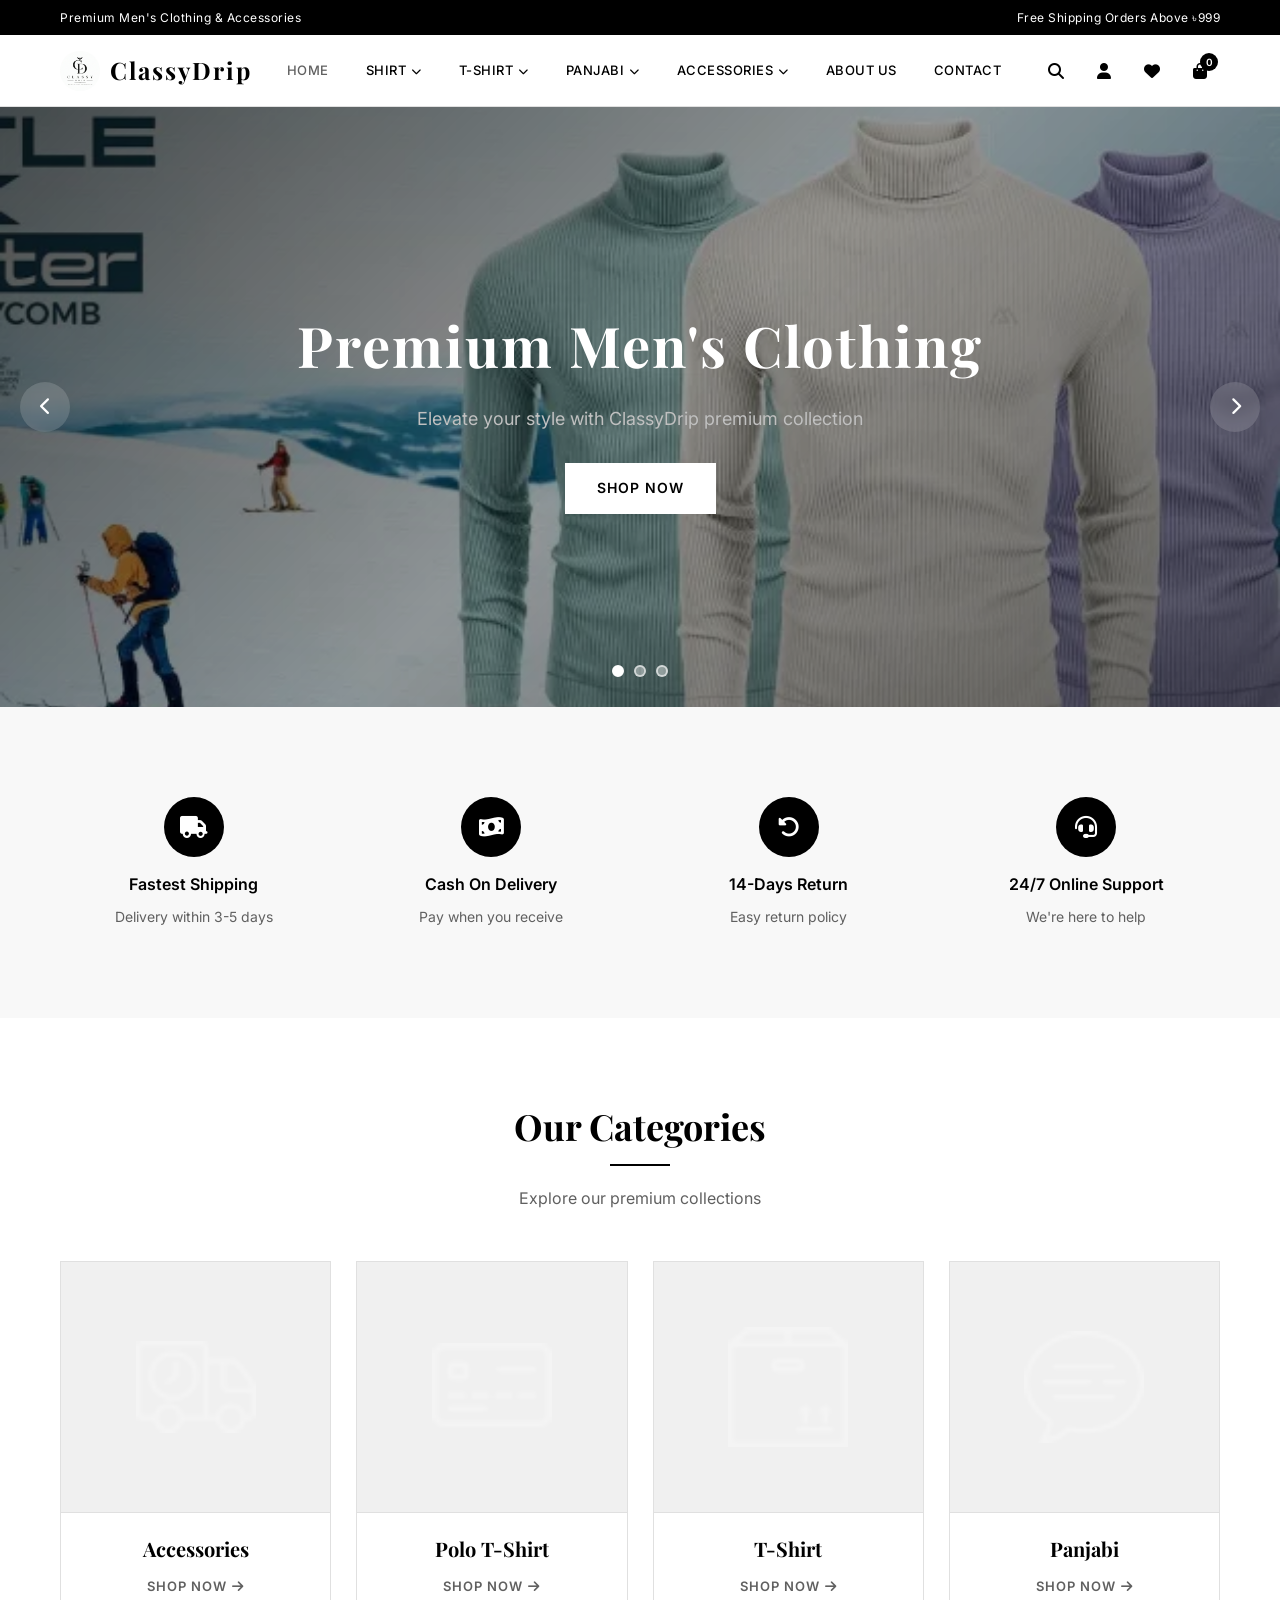
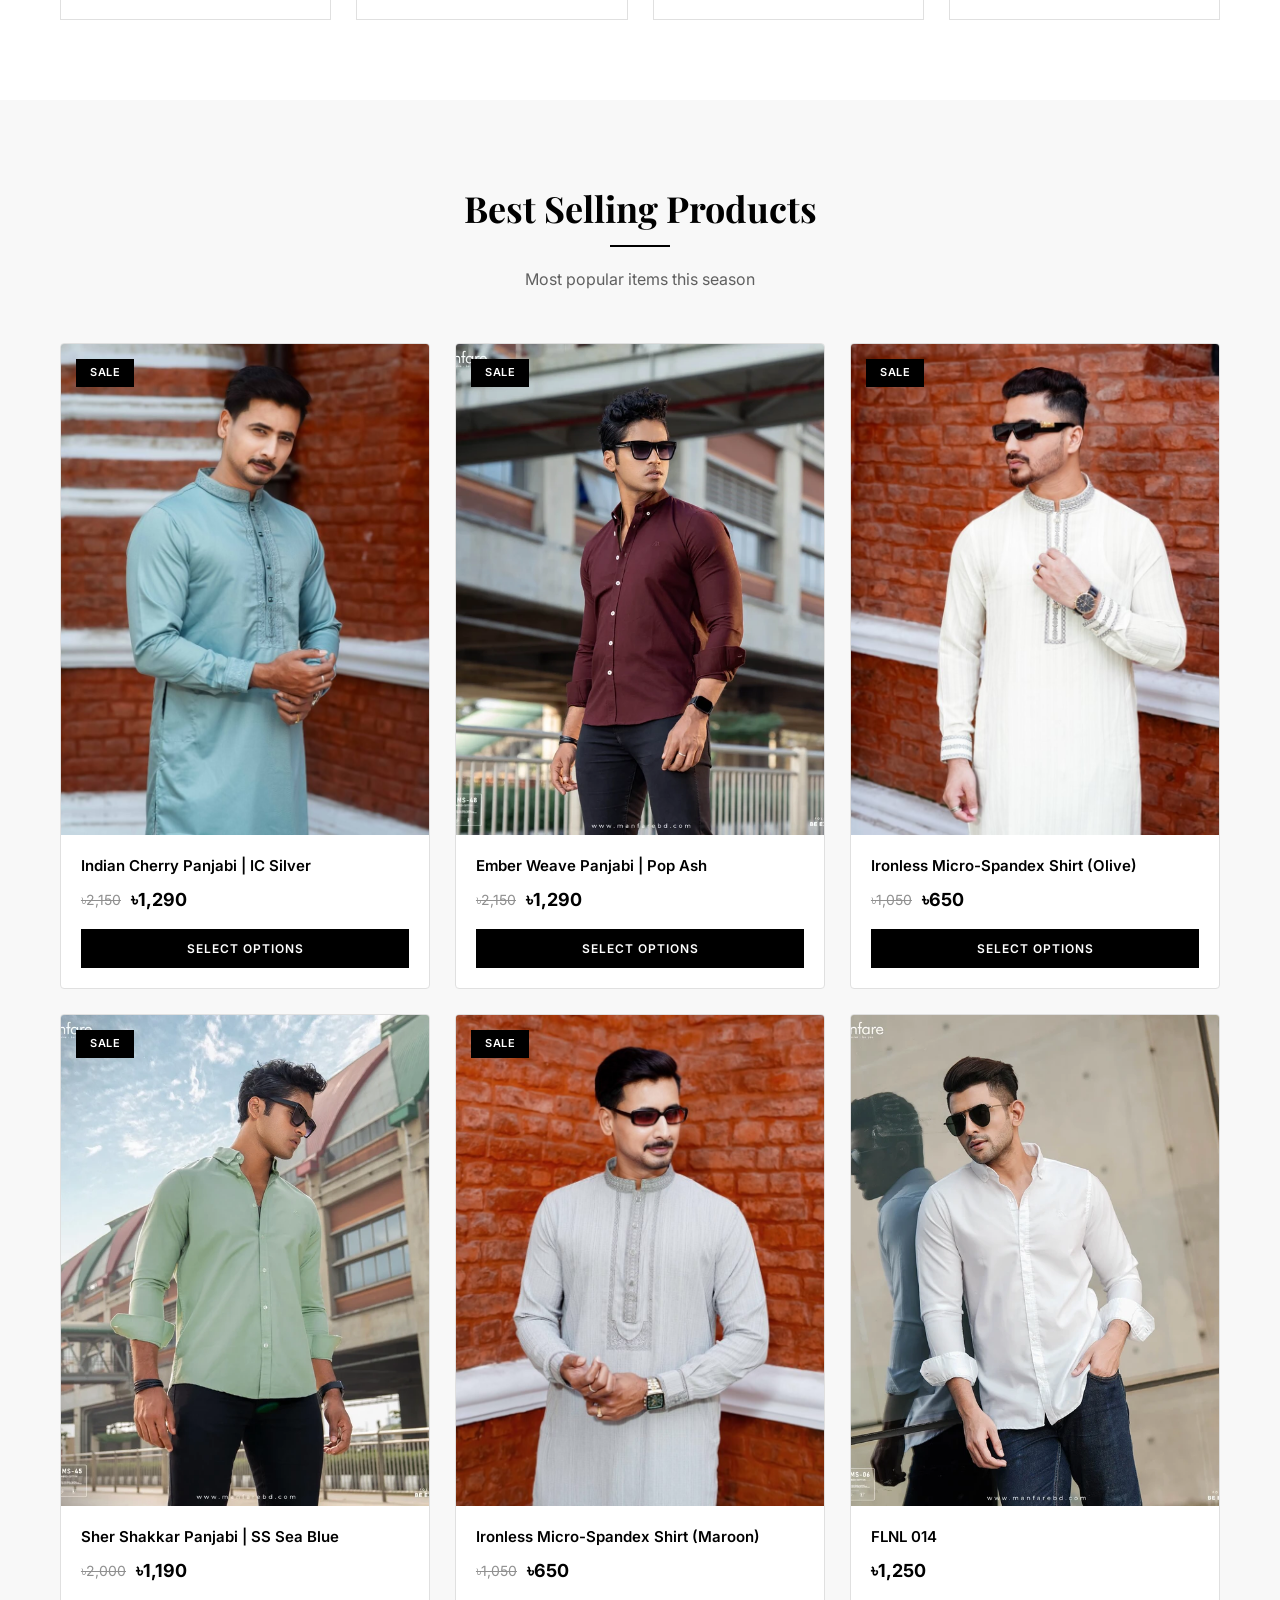
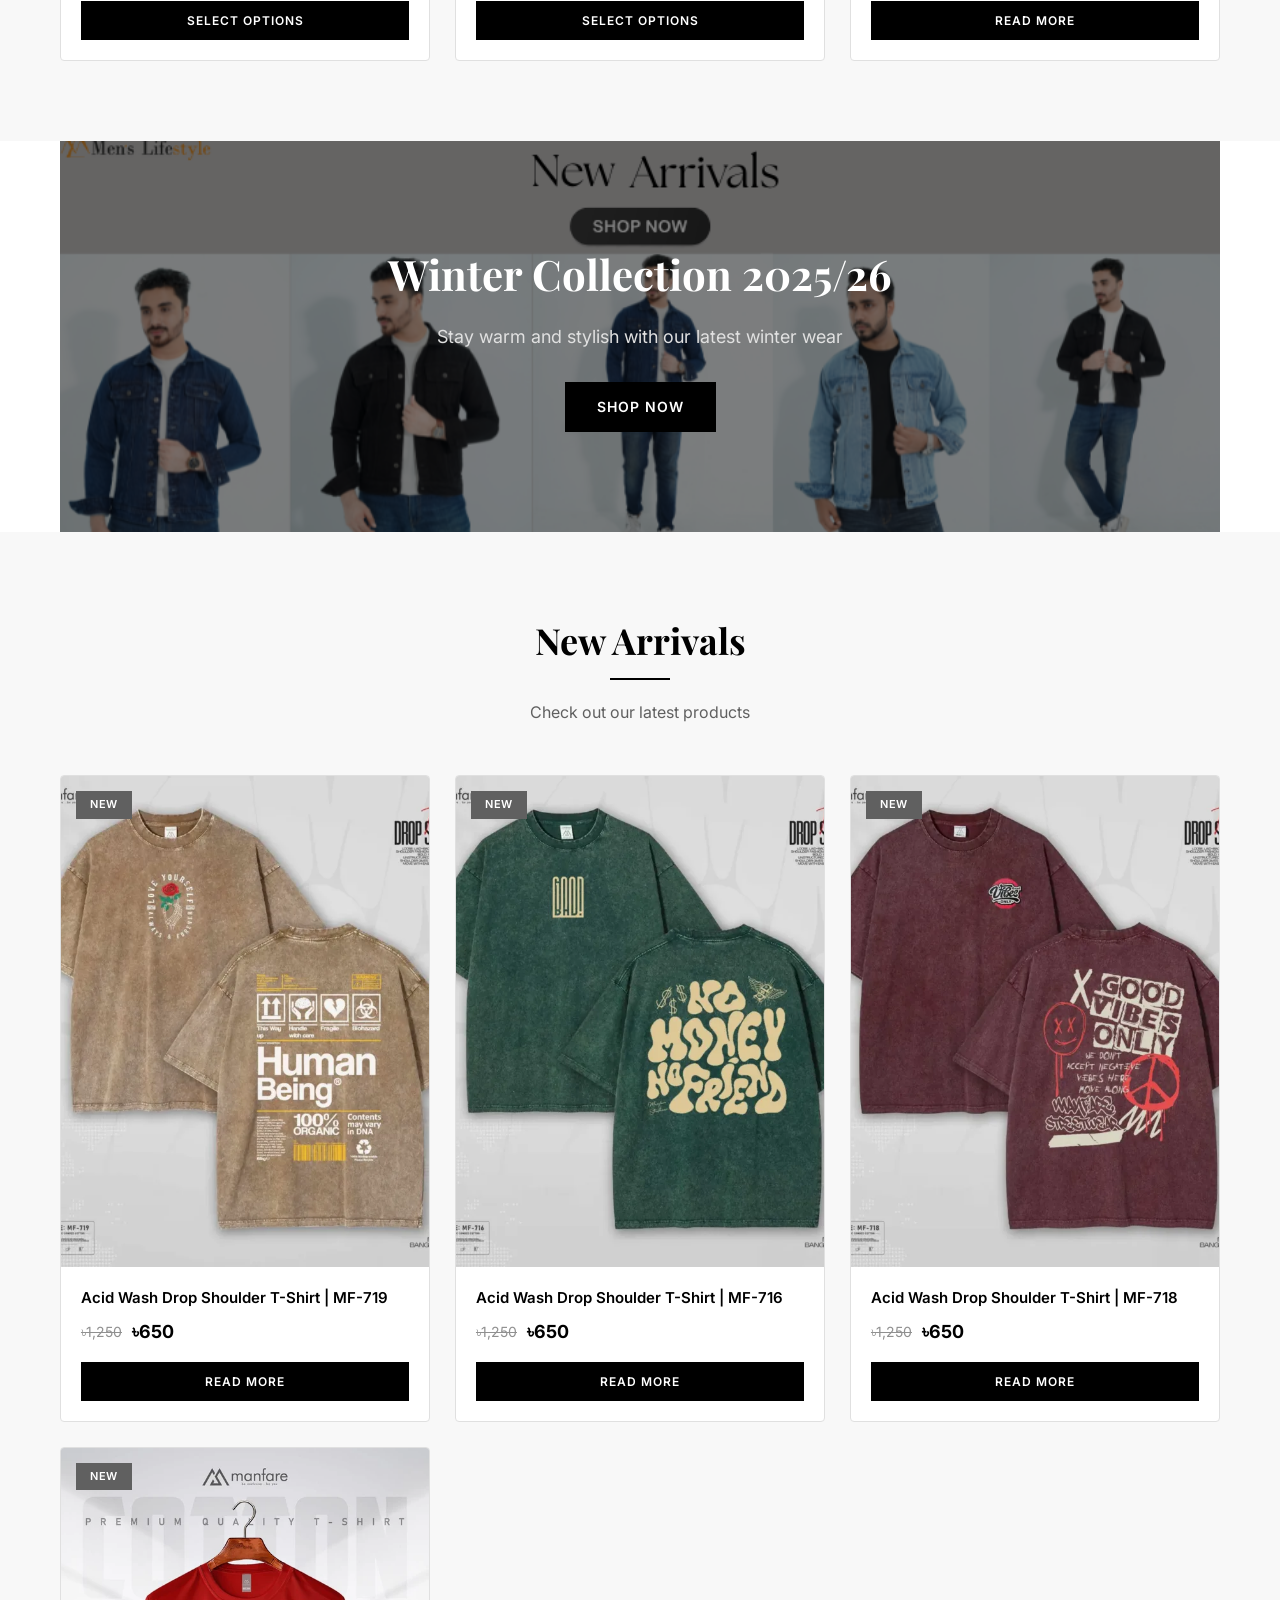
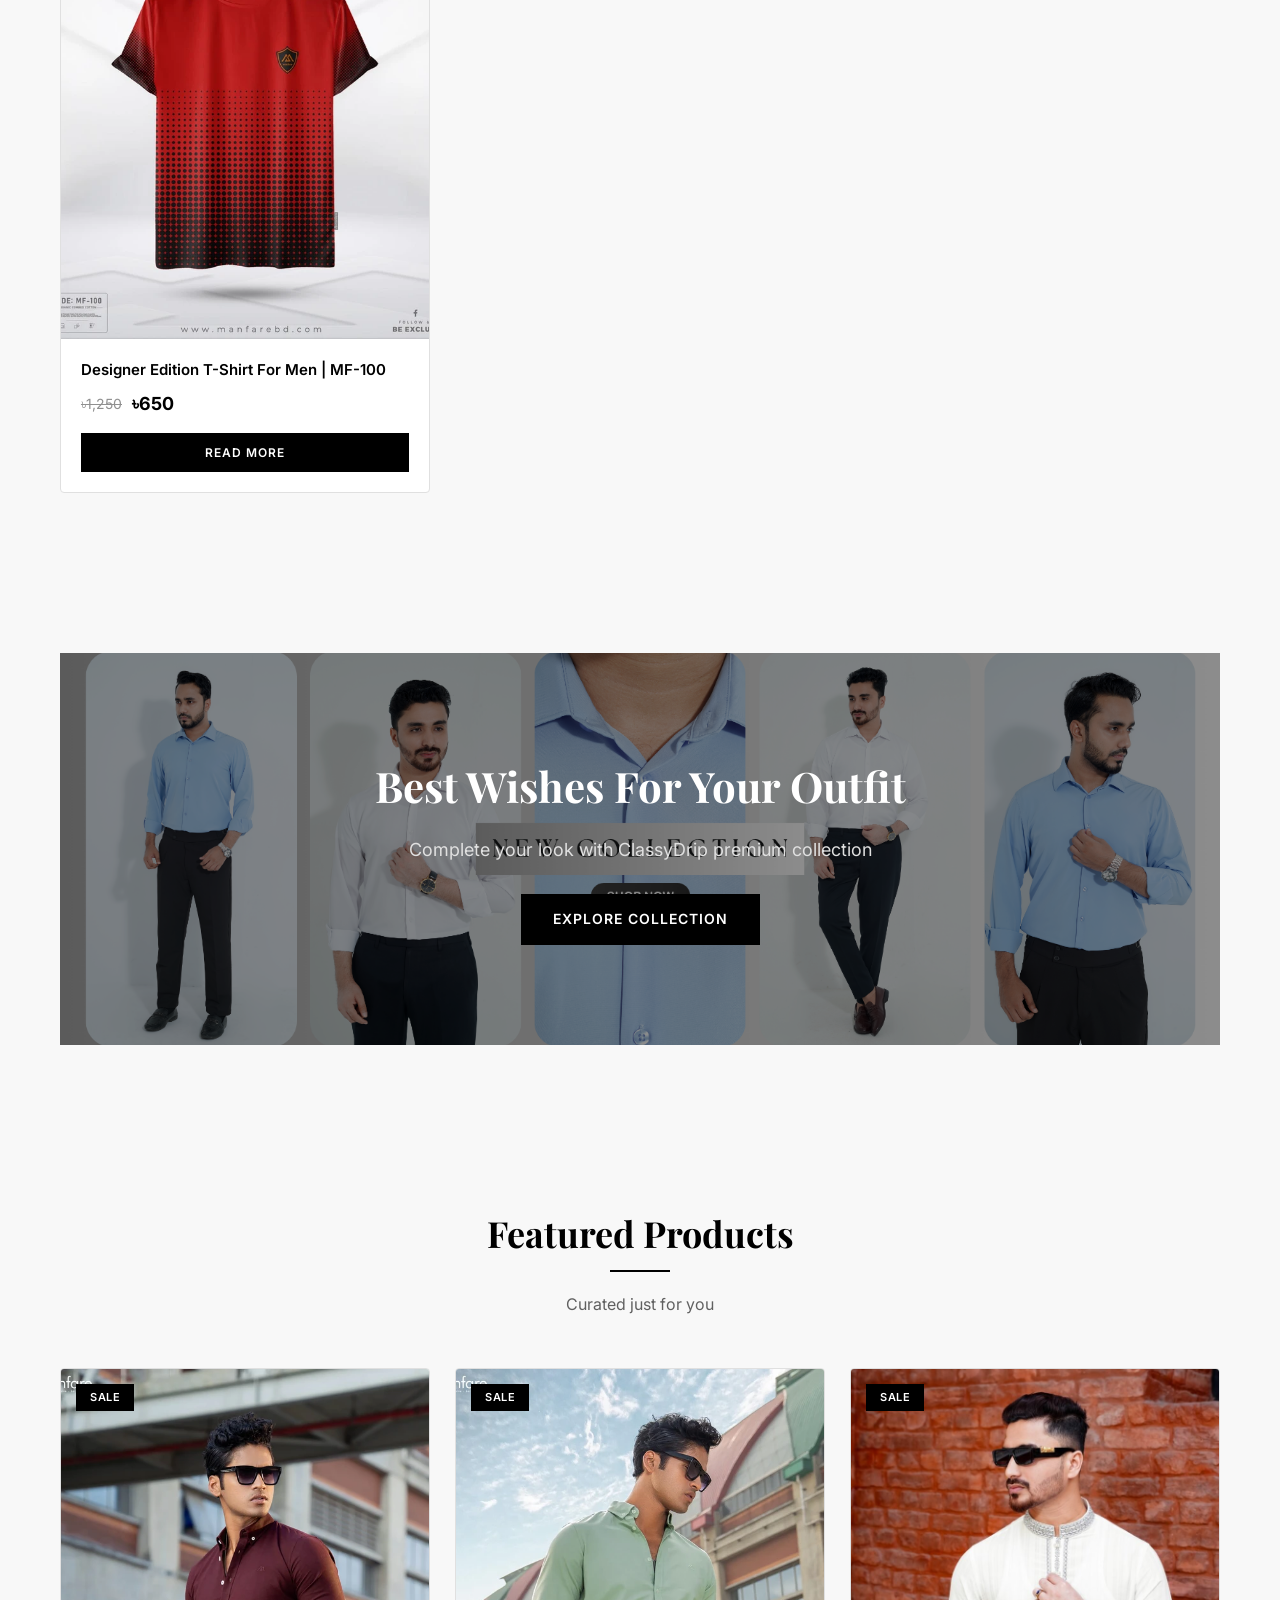
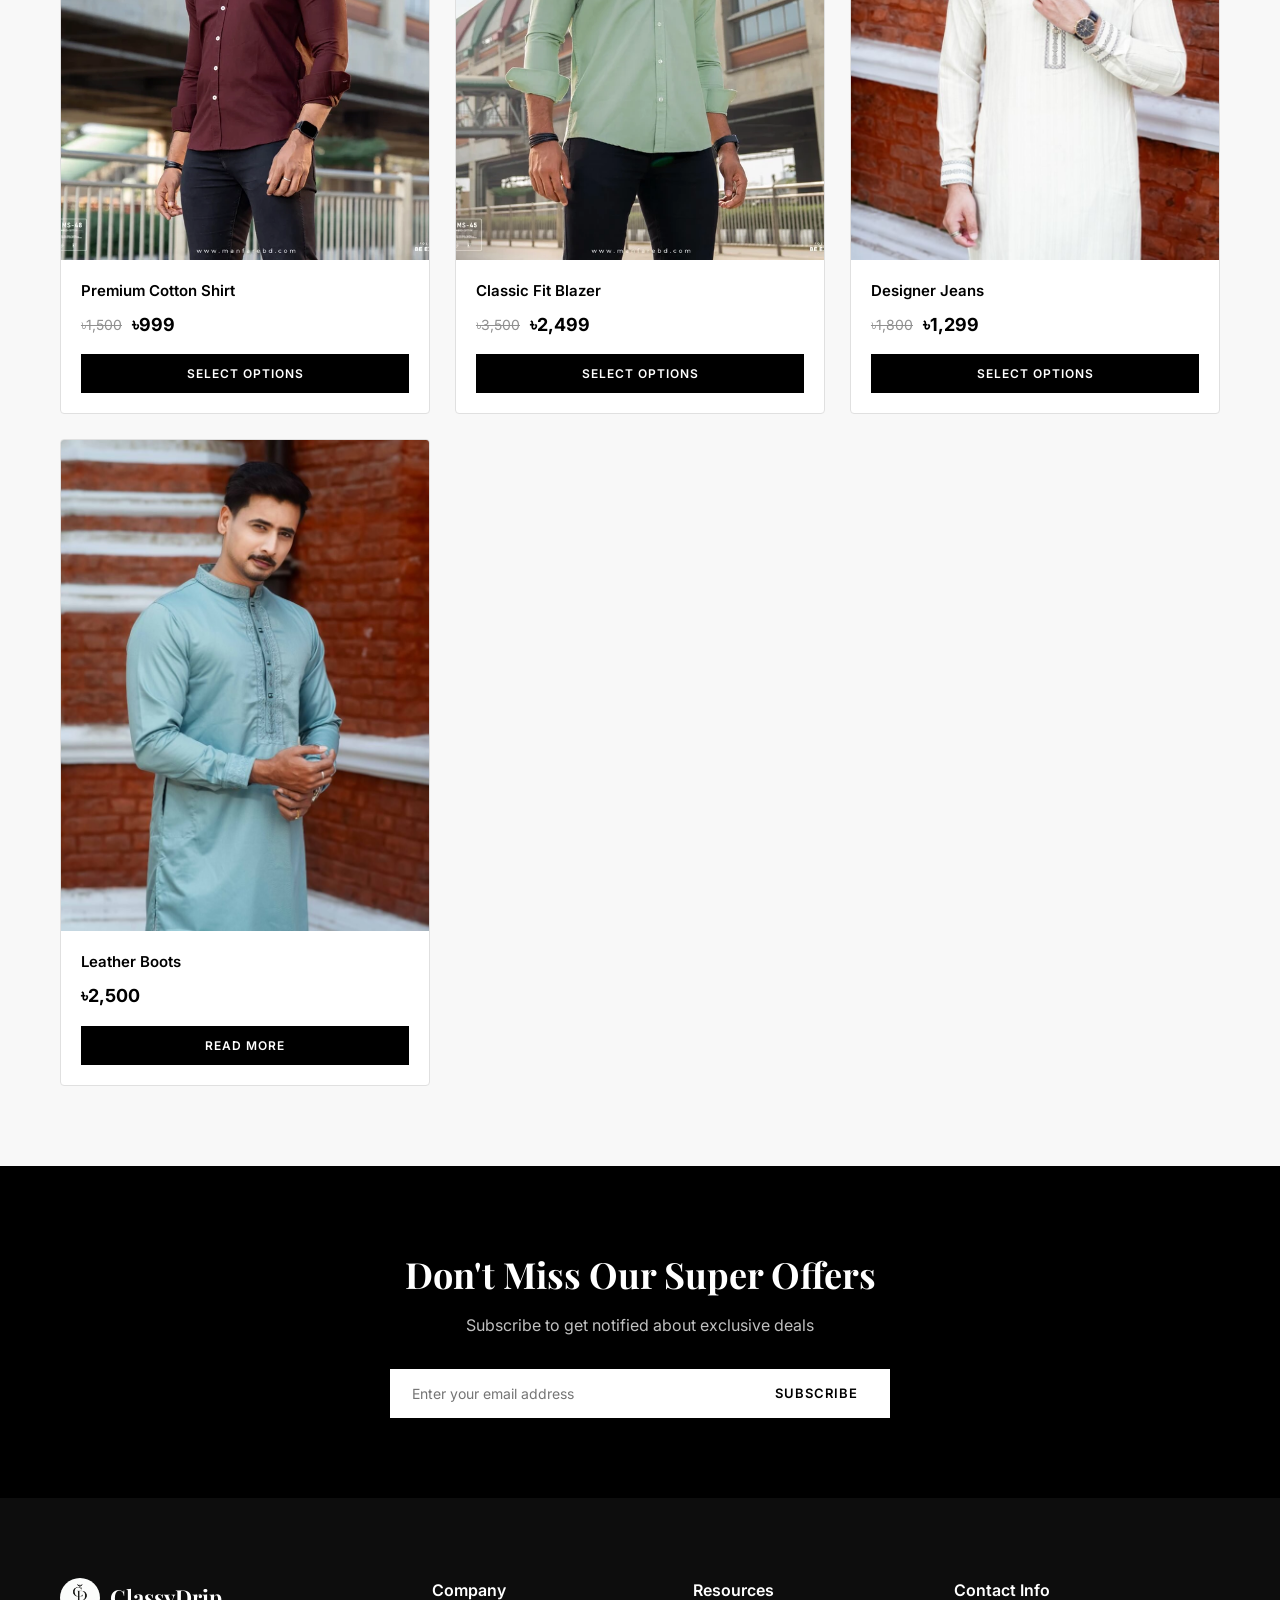
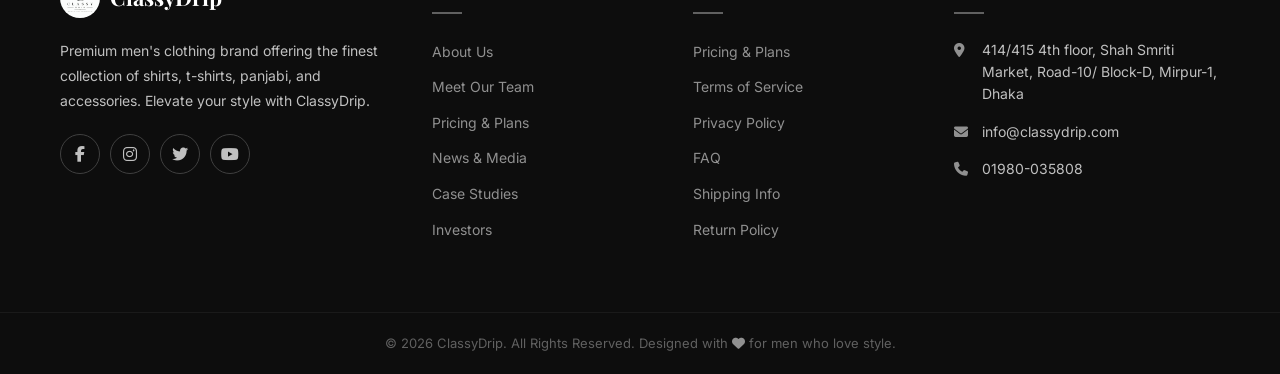
==== commit 7234d7d1: "Add real product images, hero slider, mobile responsiveness" ====
--- a/index.html
+++ b/index.html
@@ -91,14 +91,33 @@
 
 <section class="hero">
   <div class="hero-slider">
-    <div class="slide active">
-      <div class="slide-bg"></div>
+    <div class="slide active" style="background-image: url('images/banner-1.webp');">
+      <div class="slide-overlay"></div>
       <div class="slide-content">
         <h1>Premium Men's Clothing</h1>
         <p>Elevate your style with ClassyDrip premium collection</p>
         <a href="#" class="btn btn-white">Shop Now</a>
       </div>
     </div>
+    <div class="slide" style="background-image: url('images/banner-4.webp');">
+      <div class="slide-overlay"></div>
+      <div class="slide-content">
+        <h1>New Season Collection</h1>
+        <p>Discover the latest trends in men's fashion</p>
+        <a href="#" class="btn btn-white">Explore Now</a>
+      </div>
+    </div>
+    <div class="slide" style="background-image: url('images/banner-3.webp');">
+      <div class="slide-overlay"></div>
+      <div class="slide-content">
+        <h1>Premium Quality</h1>
+        <p>Experience comfort and style combined</p>
+        <a href="#" class="btn btn-white">Shop Collection</a>
+      </div>
+    </div>
+    <button class="slider-btn prev"><i class="fas fa-chevron-left"></i></button>
+    <button class="slider-btn next"><i class="fas fa-chevron-right"></i></button>
+    <div class="slider-dots"></div>
   </div>
 </section>
 
@@ -145,8 +164,8 @@
     </div>
     <div class="categories-grid">
       <div class="category-card">
-        <div class="category-img" style="background: #1a1a1a;">
-          <i class="fas fa-glasses"></i>
+        <div class="category-img">
+          <img src="images/accessories-icon.png" alt="Accessories">
         </div>
         <div class="category-info">
           <h3>Accessories</h3>
@@ -154,8 +173,8 @@
         </div>
       </div>
       <div class="category-card">
-        <div class="category-img" style="background: #2a2a2a;">
-          <i class="fas fa-tshirt"></i>
+        <div class="category-img">
+          <img src="images/polo-icon.png" alt="Polo T-Shirt">
         </div>
         <div class="category-info">
           <h3>Polo T-Shirt</h3>
@@ -163,8 +182,8 @@
         </div>
       </div>
       <div class="category-card">
-        <div class="category-img" style="background: #1a1a1a;">
-          <i class="fas fa-vest"></i>
+        <div class="category-img">
+          <img src="images/tshirt-icon.png" alt="T-Shirt">
         </div>
         <div class="category-info">
           <h3>T-Shirt</h3>
@@ -172,8 +191,8 @@
         </div>
       </div>
       <div class="category-card">
-        <div class="category-img" style="background: #2a2a2a;">
-          <i class="fas fa-vest"></i>
+        <div class="category-img">
+          <img src="images/panjabi-icon.png" alt="Panjabi">
         </div>
         <div class="category-info">
           <h3>Panjabi</h3>
@@ -193,9 +212,7 @@
     <div class="products-grid">
       <div class="product-card">
         <div class="product-image">
-          <div class="product-img-placeholder">
-            <i class="fas fa-tshirt"></i>
-          </div>
+          <img src="images/indian-cherry-1.jpeg" alt="Indian Cherry Panjabi IC Silver">
           <div class="product-actions">
             <button class="quick-view"><i class="fas fa-eye"></i></button>
             <button class="add-wishlist"><i class="fas fa-heart"></i></button>
@@ -213,9 +230,7 @@
       </div>
       <div class="product-card">
         <div class="product-image">
-          <div class="product-img-placeholder">
-            <i class="fas fa-tshirt"></i>
-          </div>
+          <img src="images/ember-weave-1.webp" alt="Ember Weave Panjabi Pop Ash">
           <div class="product-actions">
             <button class="quick-view"><i class="fas fa-eye"></i></button>
             <button class="add-wishlist"><i class="fas fa-heart"></i></button>
@@ -233,9 +248,7 @@
       </div>
       <div class="product-card">
         <div class="product-image">
-          <div class="product-img-placeholder">
-            <i class="fas fa-tshirt"></i>
-          </div>
+          <img src="images/spandex-olive-1.jpeg" alt="Ironless Micro-Spandex Shirt Olive">
           <div class="product-actions">
             <button class="quick-view"><i class="fas fa-eye"></i></button>
             <button class="add-wishlist"><i class="fas fa-heart"></i></button>
@@ -253,9 +266,7 @@
       </div>
       <div class="product-card">
         <div class="product-image">
-          <div class="product-img-placeholder">
-            <i class="fas fa-tshirt"></i>
-          </div>
+          <img src="images/sher-shakkar-1.webp" alt="Sher Shakkar Panjabi SS Sea Blue">
           <div class="product-actions">
             <button class="quick-view"><i class="fas fa-eye"></i></button>
             <button class="add-wishlist"><i class="fas fa-heart"></i></button>
@@ -273,9 +284,7 @@
       </div>
       <div class="product-card">
         <div class="product-image">
-          <div class="product-img-placeholder">
-            <i class="fas fa-tshirt"></i>
-          </div>
+          <img src="images/spandex-maroon-1.jpeg" alt="Ironless Micro-Spandex Shirt Maroon">
           <div class="product-actions">
             <button class="quick-view"><i class="fas fa-eye"></i></button>
             <button class="add-wishlist"><i class="fas fa-heart"></i></button>
@@ -293,9 +302,7 @@
       </div>
       <div class="product-card">
         <div class="product-image">
-          <div class="product-img-placeholder">
-            <i class="fas fa-tshirt"></i>
-          </div>
+          <img src="images/flnl-1.webp" alt="FLNL 014">
           <div class="product-actions">
             <button class="quick-view"><i class="fas fa-eye"></i></button>
             <button class="add-wishlist"><i class="fas fa-heart"></i></button>
@@ -315,11 +322,12 @@
 
 <section class="banner-section">
   <div class="container">
-    <div class="banner">
+    <div class="banner" style="background-image: url('images/winter-banner.png'); background-size: cover; background-position: center;">
+      <div class="banner-overlay"></div>
       <div class="banner-content">
         <h2>Winter Collection 2025/26</h2>
         <p>Stay warm and stylish with our latest winter wear</p>
-        <a href="#" class="btn btn-white">Shop Now</a>
+        <a href="#" class="btn btn-dark">Shop Now</a>
       </div>
     </div>
   </div>
@@ -334,9 +342,7 @@
     <div class="products-grid">
       <div class="product-card">
         <div class="product-image">
-          <div class="product-img-placeholder">
-            <i class="fas fa-tshirt"></i>
-          </div>
+          <img src="images/mf-719.webp" alt="Acid Wash Drop Shoulder T-Shirt MF-719">
           <div class="product-actions">
             <button class="quick-view"><i class="fas fa-eye"></i></button>
             <button class="add-wishlist"><i class="fas fa-heart"></i></button>
@@ -354,9 +360,7 @@
       </div>
       <div class="product-card">
         <div class="product-image">
-          <div class="product-img-placeholder">
-            <i class="fas fa-tshirt"></i>
-          </div>
+          <img src="images/mf-716.webp" alt="Acid Wash Drop Shoulder T-Shirt MF-716">
           <div class="product-actions">
             <button class="quick-view"><i class="fas fa-eye"></i></button>
             <button class="add-wishlist"><i class="fas fa-heart"></i></button>
@@ -374,9 +378,7 @@
       </div>
       <div class="product-card">
         <div class="product-image">
-          <div class="product-img-placeholder">
-            <i class="fas fa-tshirt"></i>
-          </div>
+          <img src="images/mf-718.webp" alt="Acid Wash Drop Shoulder T-Shirt MF-718">
           <div class="product-actions">
             <button class="quick-view"><i class="fas fa-eye"></i></button>
             <button class="add-wishlist"><i class="fas fa-heart"></i></button>
@@ -394,9 +396,7 @@
       </div>
       <div class="product-card">
         <div class="product-image">
-          <div class="product-img-placeholder">
-            <i class="fas fa-tshirt"></i>
-          </div>
+          <img src="images/mf-100.webp" alt="Designer Edition T-Shirt MF-100">
           <div class="product-actions">
             <button class="quick-view"><i class="fas fa-eye"></i></button>
             <button class="add-wishlist"><i class="fas fa-heart"></i></button>
@@ -418,11 +418,12 @@
 
 <section class="cta-section">
   <div class="container">
-    <div class="cta-banner">
+    <div class="cta-banner" style="background-image: url('images/featured-banner.png'); background-size: cover; background-position: center;">
+      <div class="cta-overlay"></div>
       <div class="cta-content">
         <h2>Best Wishes For Your Outfit</h2>
         <p>Complete your look with ClassyDrip premium collection</p>
-        <a href="#" class="btn btn-white">Explore Collection</a>
+        <a href="#" class="btn btn-dark">Explore Collection</a>
       </div>
     </div>
   </div>
@@ -437,9 +438,7 @@
     <div class="products-grid">
       <div class="product-card">
         <div class="product-image">
-          <div class="product-img-placeholder">
-            <i class="fas fa-tshirt"></i>
-          </div>
+          <img src="images/ember-weave-1.webp" alt="Premium Cotton Shirt">
           <div class="product-actions">
             <button class="quick-view"><i class="fas fa-eye"></i></button>
             <button class="add-wishlist"><i class="fas fa-heart"></i></button>
@@ -457,9 +456,7 @@
       </div>
       <div class="product-card">
         <div class="product-image">
-          <div class="product-img-placeholder">
-            <i class="fas fa-tshirt"></i>
-          </div>
+          <img src="images/sher-shakkar-1.webp" alt="Classic Fit Blazer">
           <div class="product-actions">
             <button class="quick-view"><i class="fas fa-eye"></i></button>
             <button class="add-wishlist"><i class="fas fa-heart"></i></button>
@@ -477,9 +474,7 @@
       </div>
       <div class="product-card">
         <div class="product-image">
-          <div class="product-img-placeholder">
-            <i class="fas fa-tshirt"></i>
-          </div>
+          <img src="images/spandex-olive-1.jpeg" alt="Designer Jeans">
           <div class="product-actions">
             <button class="quick-view"><i class="fas fa-eye"></i></button>
             <button class="add-wishlist"><i class="fas fa-heart"></i></button>
@@ -497,9 +492,7 @@
       </div>
       <div class="product-card">
         <div class="product-image">
-          <div class="product-img-placeholder">
-            <i class="fas fa-tshirt"></i>
-          </div>
+          <img src="images/indian-cherry-1.jpeg" alt="Leather Boots">
           <div class="product-actions">
             <button class="quick-view"><i class="fas fa-eye"></i></button>
             <button class="add-wishlist"><i class="fas fa-heart"></i></button>
--- a/style.css
+++ b/style.css
@@ -47,6 +47,7 @@
 img {
   max-width: 100%;
   height: auto;
+  display: block;
 }
 
 .container {
@@ -299,21 +300,30 @@
   overflow: hidden;
 }
 
+.hero-slider {
+  position: relative;
+  width: 100%;
+  height: 100%;
+}
+
 .slide {
   position: absolute;
   inset: 0;
   opacity: 0;
   transition: opacity 0.8s ease;
+  background-size: cover;
+  background-position: center;
 }
 
 .slide.active {
   opacity: 1;
 }
 
-.slide-bg {
+.slide-overlay {
   position: absolute;
   inset: 0;
-  background: linear-gradient(135deg, var(--gray-900) 0%, var(--gray-800) 50%, var(--black) 100%);
+  background: linear-gradient(135deg, rgba(0,0,0,0.7) 0%, rgba(0,0,0,0.4) 50%, rgba(0,0,0,0.6) 100%);
+  z-index: 1;
 }
 
 .slide-content {
@@ -349,6 +359,63 @@
   animation: fadeInUp 1s ease 0.4s both;
 }
 
+.slider-btn {
+  position: absolute;
+  top: 50%;
+  transform: translateY(-50%);
+  z-index: 10;
+  background: rgba(255,255,255,0.15);
+  color: var(--white);
+  border: none;
+  width: 50px;
+  height: 50px;
+  border-radius: 50%;
+  display: flex;
+  align-items: center;
+  justify-content: center;
+  cursor: pointer;
+  font-size: 18px;
+  transition: var(--transition);
+  backdrop-filter: blur(5px);
+}
+
+.slider-btn:hover {
+  background: rgba(255,255,255,0.3);
+}
+
+.slider-btn.prev {
+  left: 20px;
+}
+
+.slider-btn.next {
+  right: 20px;
+}
+
+.slider-dots {
+  position: absolute;
+  bottom: 30px;
+  left: 50%;
+  transform: translateX(-50%);
+  z-index: 10;
+  display: flex;
+  gap: 10px;
+}
+
+.slider-dot {
+  width: 12px;
+  height: 12px;
+  border-radius: 50%;
+  background: rgba(255,255,255,0.4);
+  border: 2px solid rgba(255,255,255,0.6);
+  cursor: pointer;
+  transition: var(--transition);
+}
+
+.slider-dot.active {
+  background: var(--white);
+  border-color: var(--white);
+}
+
 @keyframes fadeInUp {
   from {
     opacity: 0;
@@ -426,10 +493,12 @@
   overflow: hidden;
   cursor: pointer;
   transition: var(--transition);
+  border: 1px solid var(--gray-200);
 }
 
 .category-card:hover {
   transform: translateY(-10px);
+  box-shadow: 0 10px 30px rgba(0,0,0,0.1);
 }
 
 .category-img {
@@ -437,20 +506,25 @@
   display: flex;
   align-items: center;
   justify-content: center;
-  font-size: 60px;
-  color: var(--white);
-  transition: var(--transition);
-}
-
-.category-card:hover .category-img {
-  transform: scale(1.05);
+  background: var(--gray-100);
+  transition: var(--transition);
+  overflow: hidden;
+}
+
+.category-img img {
+  width: 120px;
+  height: auto;
+  transition: var(--transition);
+}
+
+.category-card:hover .category-img img {
+  transform: scale(1.15);
 }
 
 .category-info {
   padding: 20px;
   background: var(--white);
-  border: 1px solid var(--gray-200);
-  border-top: none;
+  border-top: 1px solid var(--gray-200);
   text-align: center;
 }
 
@@ -495,6 +569,8 @@
   border: 1px solid var(--gray-200);
   transition: var(--transition);
   position: relative;
+  border-radius: 4px;
+  overflow: hidden;
 }
 
 .product-card:hover {
@@ -505,22 +581,19 @@
 .product-image {
   position: relative;
   overflow: hidden;
-}
-
-.product-img-placeholder {
+  aspect-ratio: 3/4;
+  background: var(--gray-100);
+}
+
+.product-image img {
   width: 100%;
-  height: 300px;
-  background: var(--gray-100);
-  display: flex;
-  align-items: center;
-  justify-content: center;
-  font-size: 50px;
-  color: var(--gray-400);
-  transition: var(--transition);
-}
-
-.product-card:hover .product-img-placeholder {
-  background: var(--gray-200);
+  height: 100%;
+  object-fit: cover;
+  transition: transform 0.5s ease;
+}
+
+.product-card:hover .product-image img {
+  transform: scale(1.05);
 }
 
 .product-actions {
@@ -541,8 +614,8 @@
 }
 
 .product-actions button {
-  width: 35px;
-  height: 35px;
+  width: 38px;
+  height: 38px;
   background: var(--white);
   border: none;
   border-radius: 50%;
@@ -550,7 +623,7 @@
   align-items: center;
   justify-content: center;
   cursor: pointer;
-  font-size: 14px;
+  font-size: 15px;
   transition: var(--transition);
   box-shadow: 0 2px 10px rgba(0,0,0,0.1);
 }
@@ -564,11 +637,12 @@
   position: absolute;
   top: 15px;
   left: 15px;
-  padding: 4px 12px;
+  padding: 5px 14px;
   font-size: 11px;
   font-weight: 600;
   text-transform: uppercase;
   letter-spacing: 0.5px;
+  z-index: 2;
 }
 
 .badge.sale {
@@ -590,6 +664,10 @@
   font-weight: 600;
   margin-bottom: 10px;
   line-height: 1.4;
+  display: -webkit-box;
+  -webkit-line-clamp: 2;
+  -webkit-box-orient: vertical;
+  overflow: hidden;
 }
 
 .price {
@@ -597,6 +675,7 @@
   display: flex;
   align-items: center;
   gap: 10px;
+  flex-wrap: wrap;
 }
 
 .old-price {
@@ -622,29 +701,26 @@
 }
 
 .banner {
-  background: linear-gradient(135deg, var(--gray-900), var(--black));
-  padding: 80px;
+  padding: 100px 80px;
   text-align: center;
   position: relative;
   overflow: hidden;
-}
-
-.banner::before {
-  content: '';
+  min-height: 350px;
+  display: flex;
+  align-items: center;
+  justify-content: center;
+}
+
+.banner-overlay {
   position: absolute;
   inset: 0;
-  background: repeating-linear-gradient(
-    45deg,
-    transparent,
-    transparent 20px,
-    rgba(255,255,255,0.02) 20px,
-    rgba(255,255,255,0.02) 40px
-  );
+  background: rgba(0,0,0,0.5);
+  z-index: 1;
 }
 
 .banner-content {
   position: relative;
-  z-index: 1;
+  z-index: 2;
 }
 
 .banner-content h2 {
@@ -656,7 +732,7 @@
 
 .banner-content p {
   font-size: 18px;
-  color: var(--gray-300);
+  color: var(--gray-200);
   margin-bottom: 30px;
 }
 
@@ -666,9 +742,25 @@
 }
 
 .cta-banner {
-  background: var(--black);
-  padding: 80px;
+  padding: 100px 80px;
   text-align: center;
+  position: relative;
+  min-height: 350px;
+  display: flex;
+  align-items: center;
+  justify-content: center;
+}
+
+.cta-overlay {
+  position: absolute;
+  inset: 0;
+  background: rgba(0,0,0,0.45);
+  z-index: 1;
+}
+
+.cta-content {
+  position: relative;
+  z-index: 2;
 }
 
 .cta-content h2 {
@@ -680,7 +772,7 @@
 
 .cta-content p {
   font-size: 18px;
-  color: var(--gray-300);
+  color: var(--gray-200);
   margin-bottom: 30px;
 }
 
@@ -1044,6 +1136,7 @@
 
   .footer-grid {
     grid-template-columns: repeat(2, 1fr);
+    gap: 30px;
   }
 }
 
@@ -1066,28 +1159,115 @@
     font-size: 15px;
   }
 
+  .slider-btn {
+    width: 40px;
+    height: 40px;
+    font-size: 14px;
+  }
+
+  .slider-btn.prev {
+    left: 10px;
+  }
+
+  .slider-btn.next {
+    right: 10px;
+  }
+
+  .section-header {
+    margin-bottom: 35px;
+  }
+
   .section-header h2 {
     font-size: 28px;
   }
 
+  .features-grid {
+    gap: 15px;
+  }
+
+  .feature-item {
+    padding: 20px 15px;
+  }
+
+  .feature-icon {
+    width: 50px;
+    height: 50px;
+    font-size: 18px;
+  }
+
+  .feature-item h4 {
+    font-size: 14px;
+  }
+
+  .feature-item p {
+    font-size: 12px;
+  }
+
+  .category-section,
+  .products-section {
+    padding: 50px 0;
+  }
+
+  .category-img {
+    height: 180px;
+  }
+
+  .category-img img {
+    width: 80px;
+  }
+
+  .category-info h3 {
+    font-size: 17px;
+  }
+
+  .product-image {
+    aspect-ratio: 3/4;
+  }
+
+  .product-info {
+    padding: 15px;
+  }
+
+  .product-info h3 {
+    font-size: 14px;
+  }
+
+  .new-price {
+    font-size: 16px;
+  }
+
   .banner {
-    padding: 50px 30px;
+    padding: 60px 30px;
+    min-height: 250px;
   }
 
   .banner-content h2 {
-    font-size: 30px;
+    font-size: 28px;
+  }
+
+  .banner-content p {
+    font-size: 15px;
   }
 
   .cta-banner {
-    padding: 50px 30px;
+    padding: 60px 30px;
+    min-height: 250px;
   }
 
   .cta-content h2 {
-    font-size: 30px;
+    font-size: 28px;
+  }
+
+  .cta-content p {
+    font-size: 15px;
+  }
+
+  .newsletter {
+    padding: 50px 0;
   }
 
   .newsletter-content h2 {
-    font-size: 28px;
+    font-size: 26px;
   }
 
   .newsletter-form {
@@ -1097,32 +1277,102 @@
 
   .newsletter-form input {
     border-right: 2px solid var(--white);
+    text-align: center;
+  }
+
+  .footer {
+    padding: 50px 0 0;
+  }
+
+  .footer-grid {
+    gap: 25px;
+  }
+
+  .footer-col h4 {
+    margin-bottom: 15px;
+  }
+
+  .slider-dots {
+    bottom: 15px;
+  }
+
+  .slider-dot {
+    width: 10px;
+    height: 10px;
   }
 }
 
 @media (max-width: 576px) {
+  .hero {
+    height: 380px;
+  }
+
+  .slide-content h1 {
+    font-size: 26px;
+  }
+
+  .slide-content p {
+    font-size: 14px;
+    margin-bottom: 20px;
+  }
+
+  .btn {
+    padding: 10px 24px;
+    font-size: 12px;
+  }
+
   .features-grid {
     grid-template-columns: 1fr 1fr;
-    gap: 15px;
+    gap: 10px;
   }
 
   .feature-item {
-    padding: 20px 15px;
+    padding: 15px 10px;
   }
 
   .categories-grid {
     grid-template-columns: 1fr;
+    gap: 15px;
   }
 
   .products-grid {
     grid-template-columns: 1fr;
   }
 
+  .product-image {
+    aspect-ratio: 3/4;
+  }
+
+  .section-header h2 {
+    font-size: 24px;
+  }
+
+  .banner-content h2,
+  .cta-content h2 {
+    font-size: 24px;
+  }
+
   .footer-grid {
     grid-template-columns: 1fr;
   }
 
-  .slide-content h1 {
-    font-size: 26px;
-  }
-}
+  .brand-col {
+    text-align: center;
+  }
+
+  .footer-logo {
+    justify-content: center;
+  }
+
+  .social-links {
+    justify-content: center;
+  }
+
+  .back-to-top {
+    bottom: 20px;
+    right: 20px;
+    width: 40px;
+    height: 40px;
+    font-size: 16px;
+  }
+}
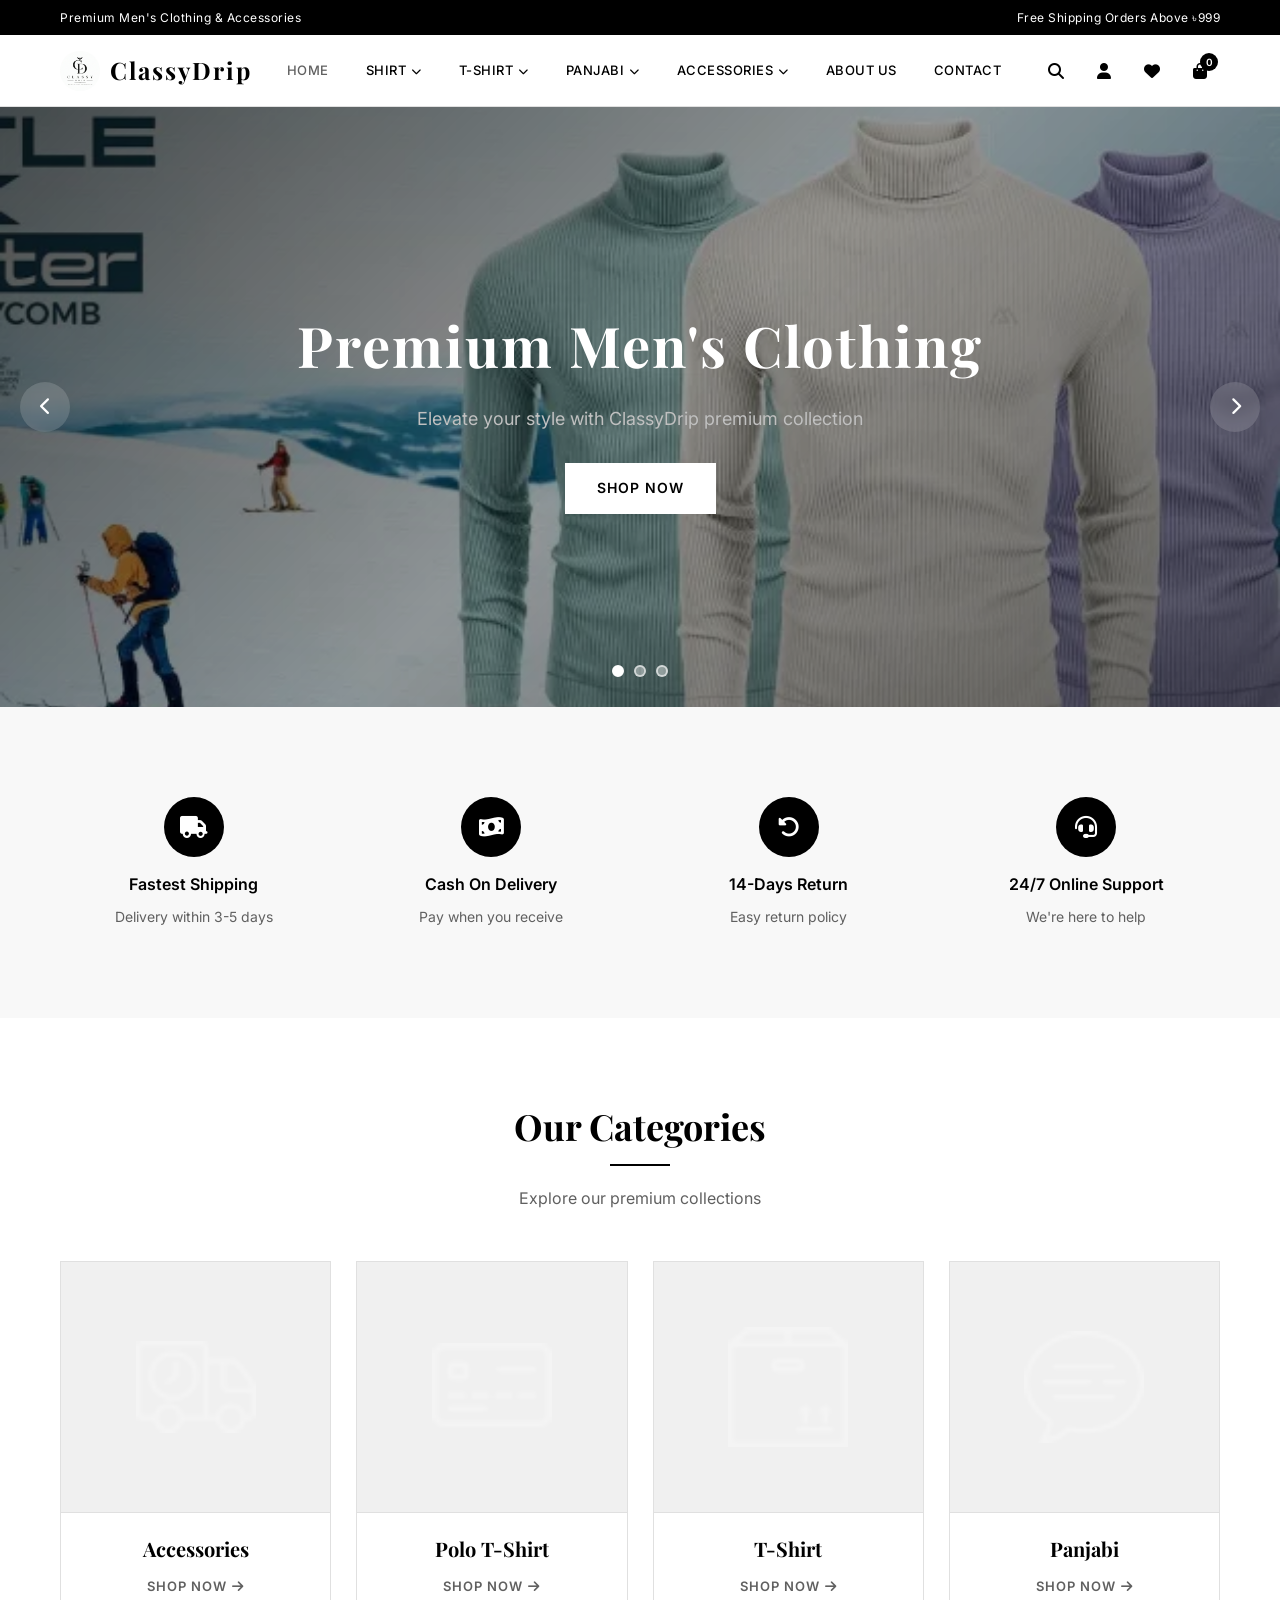
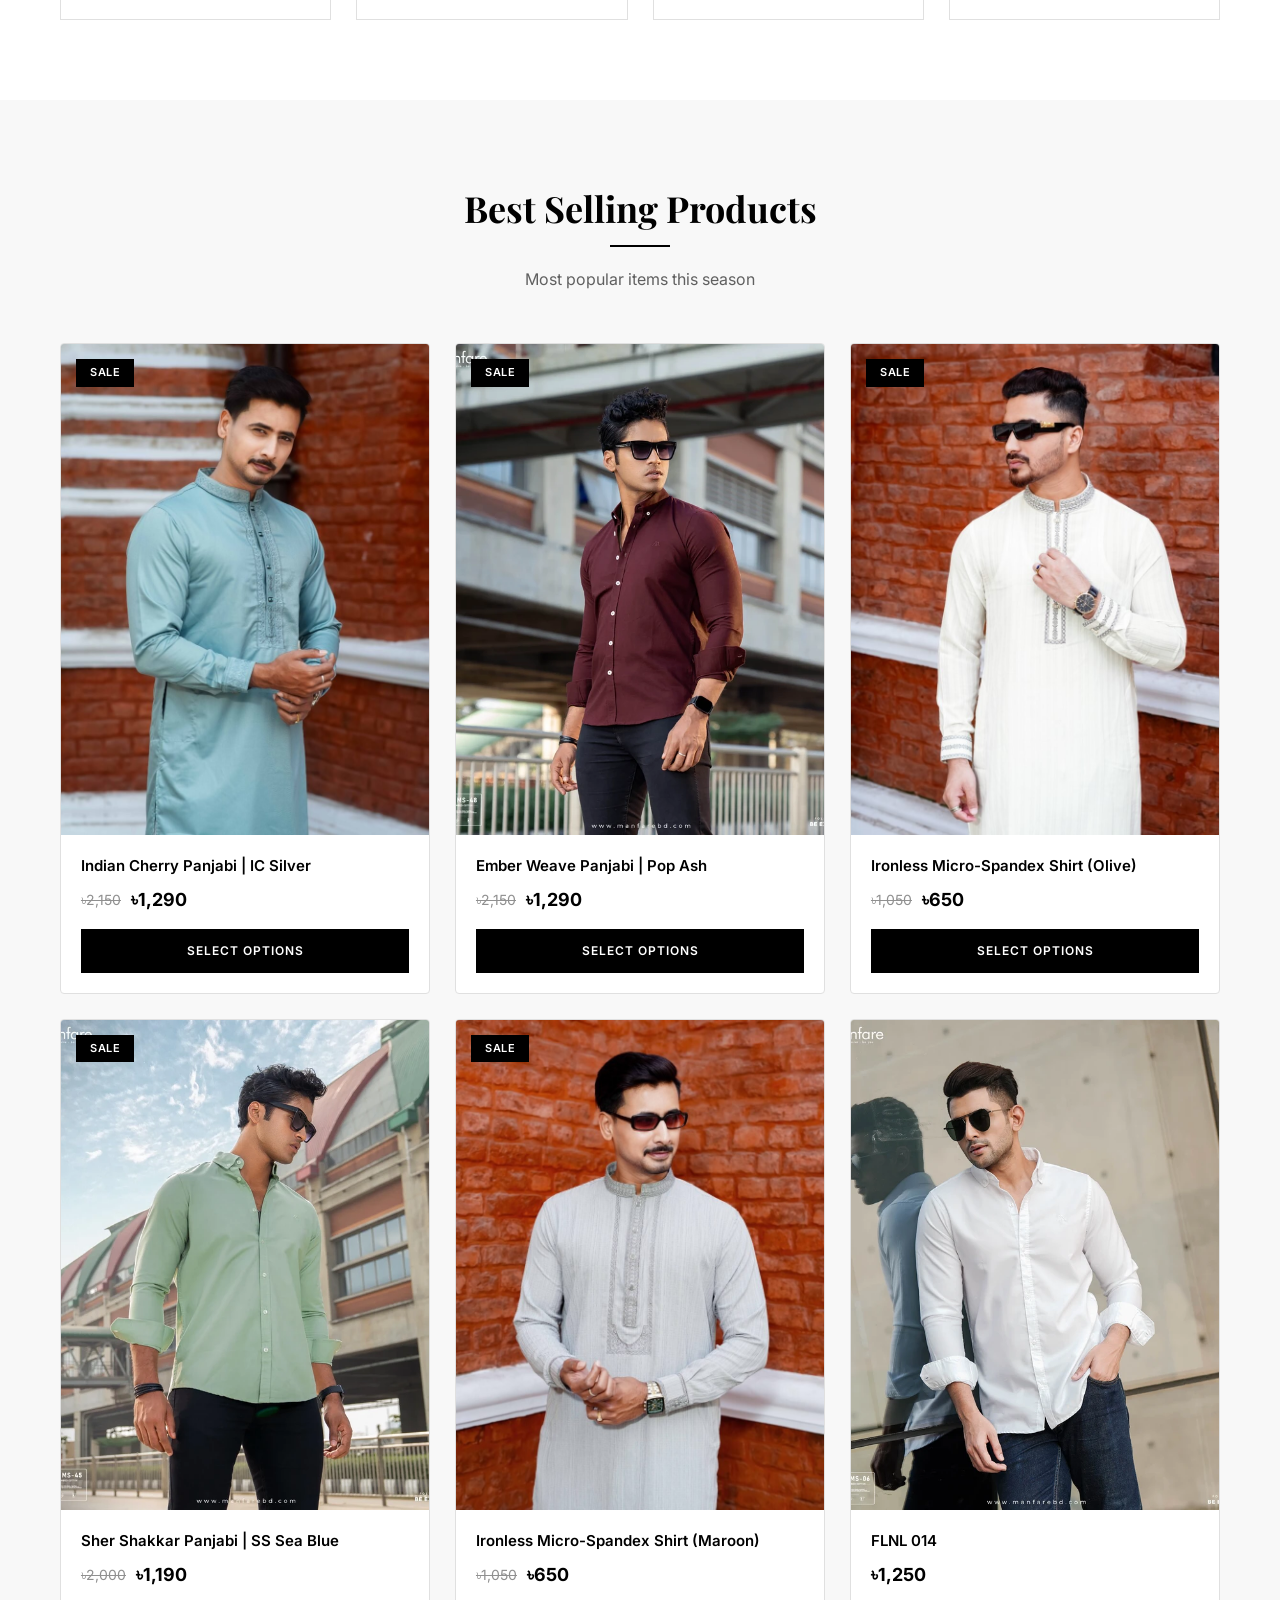
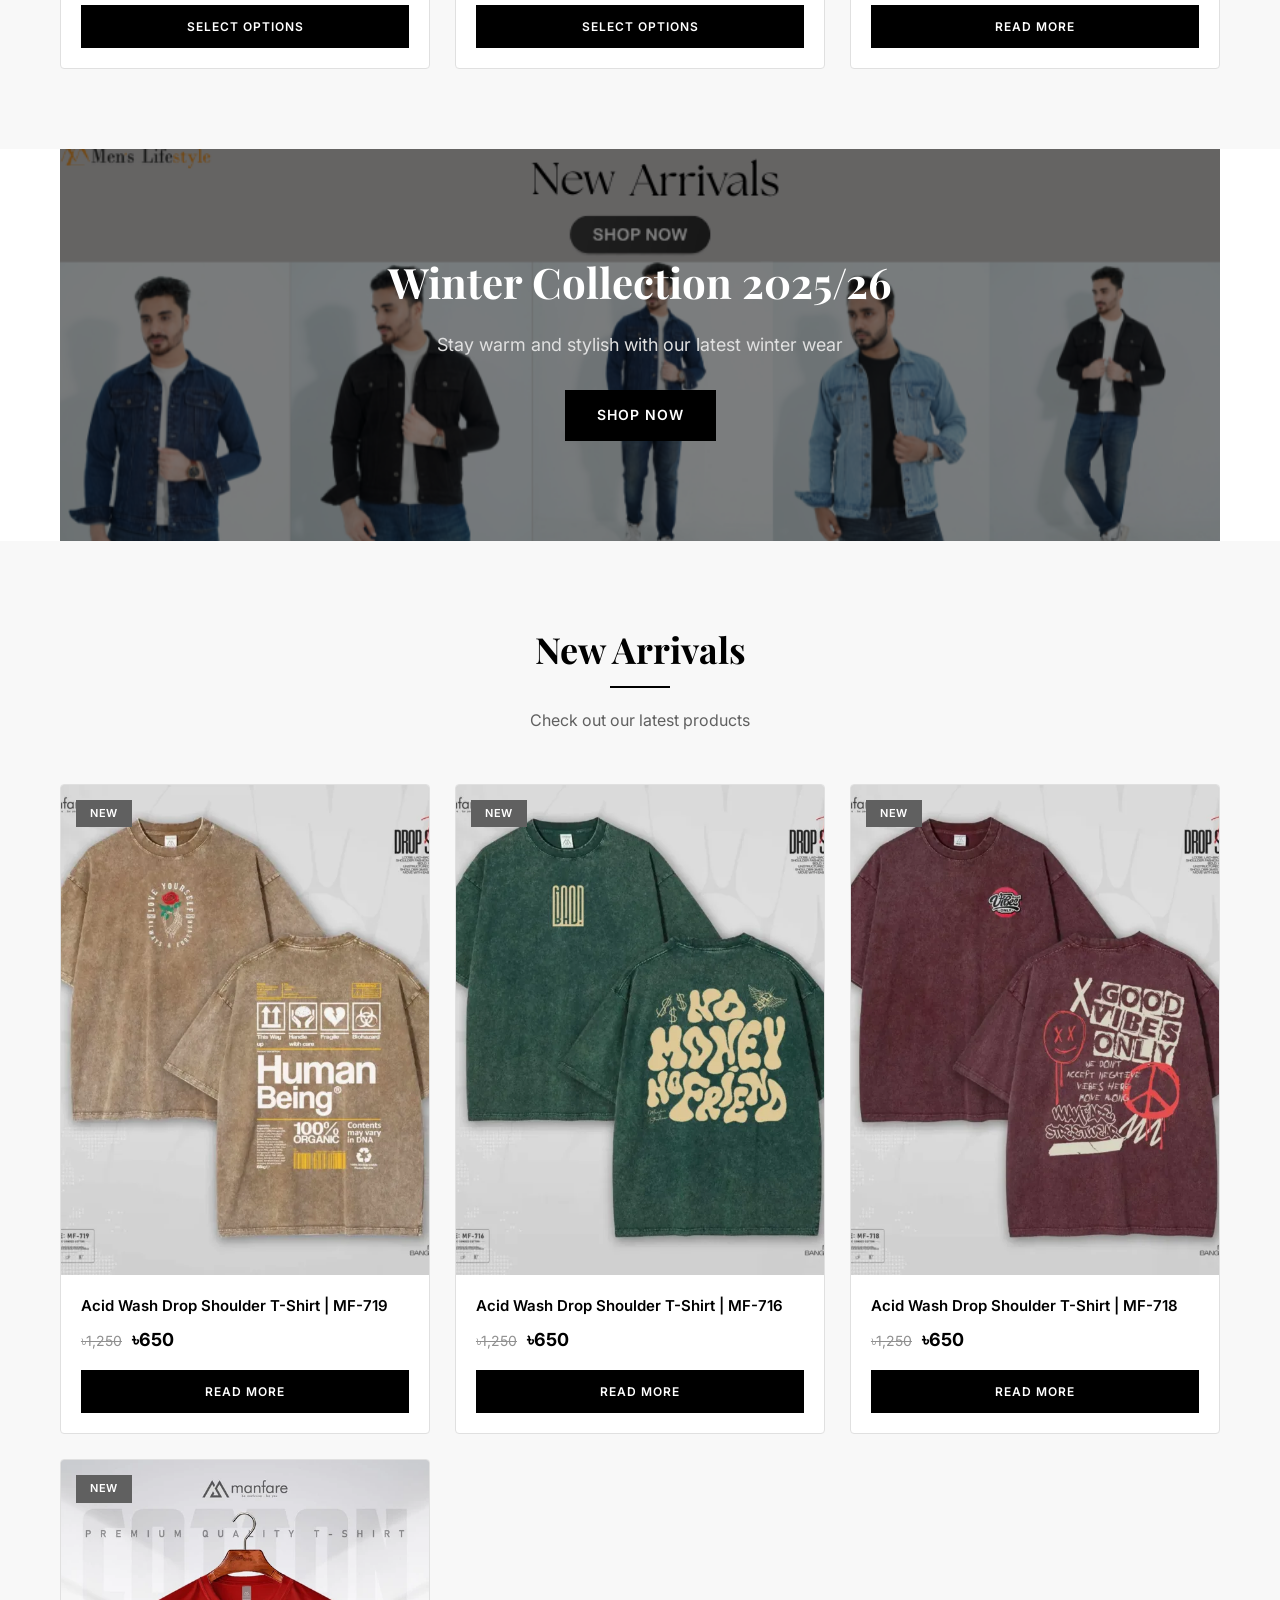
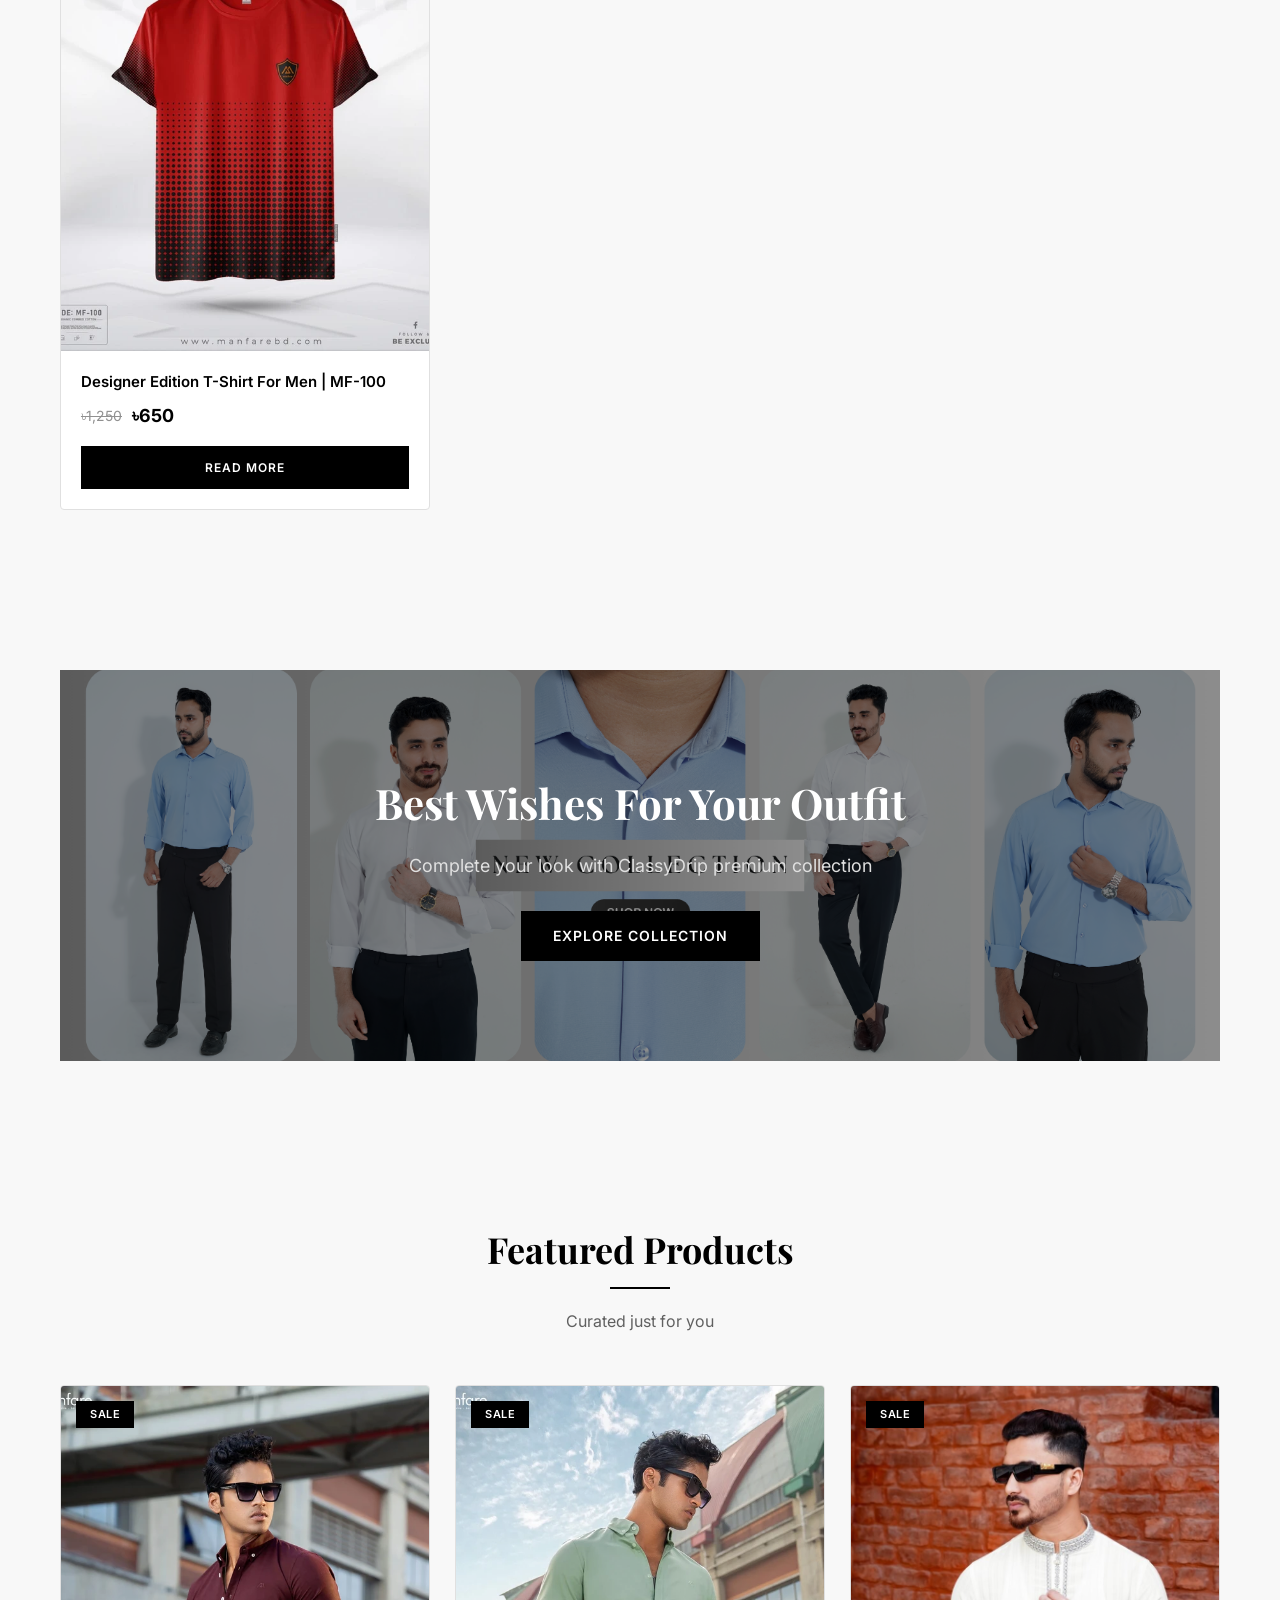
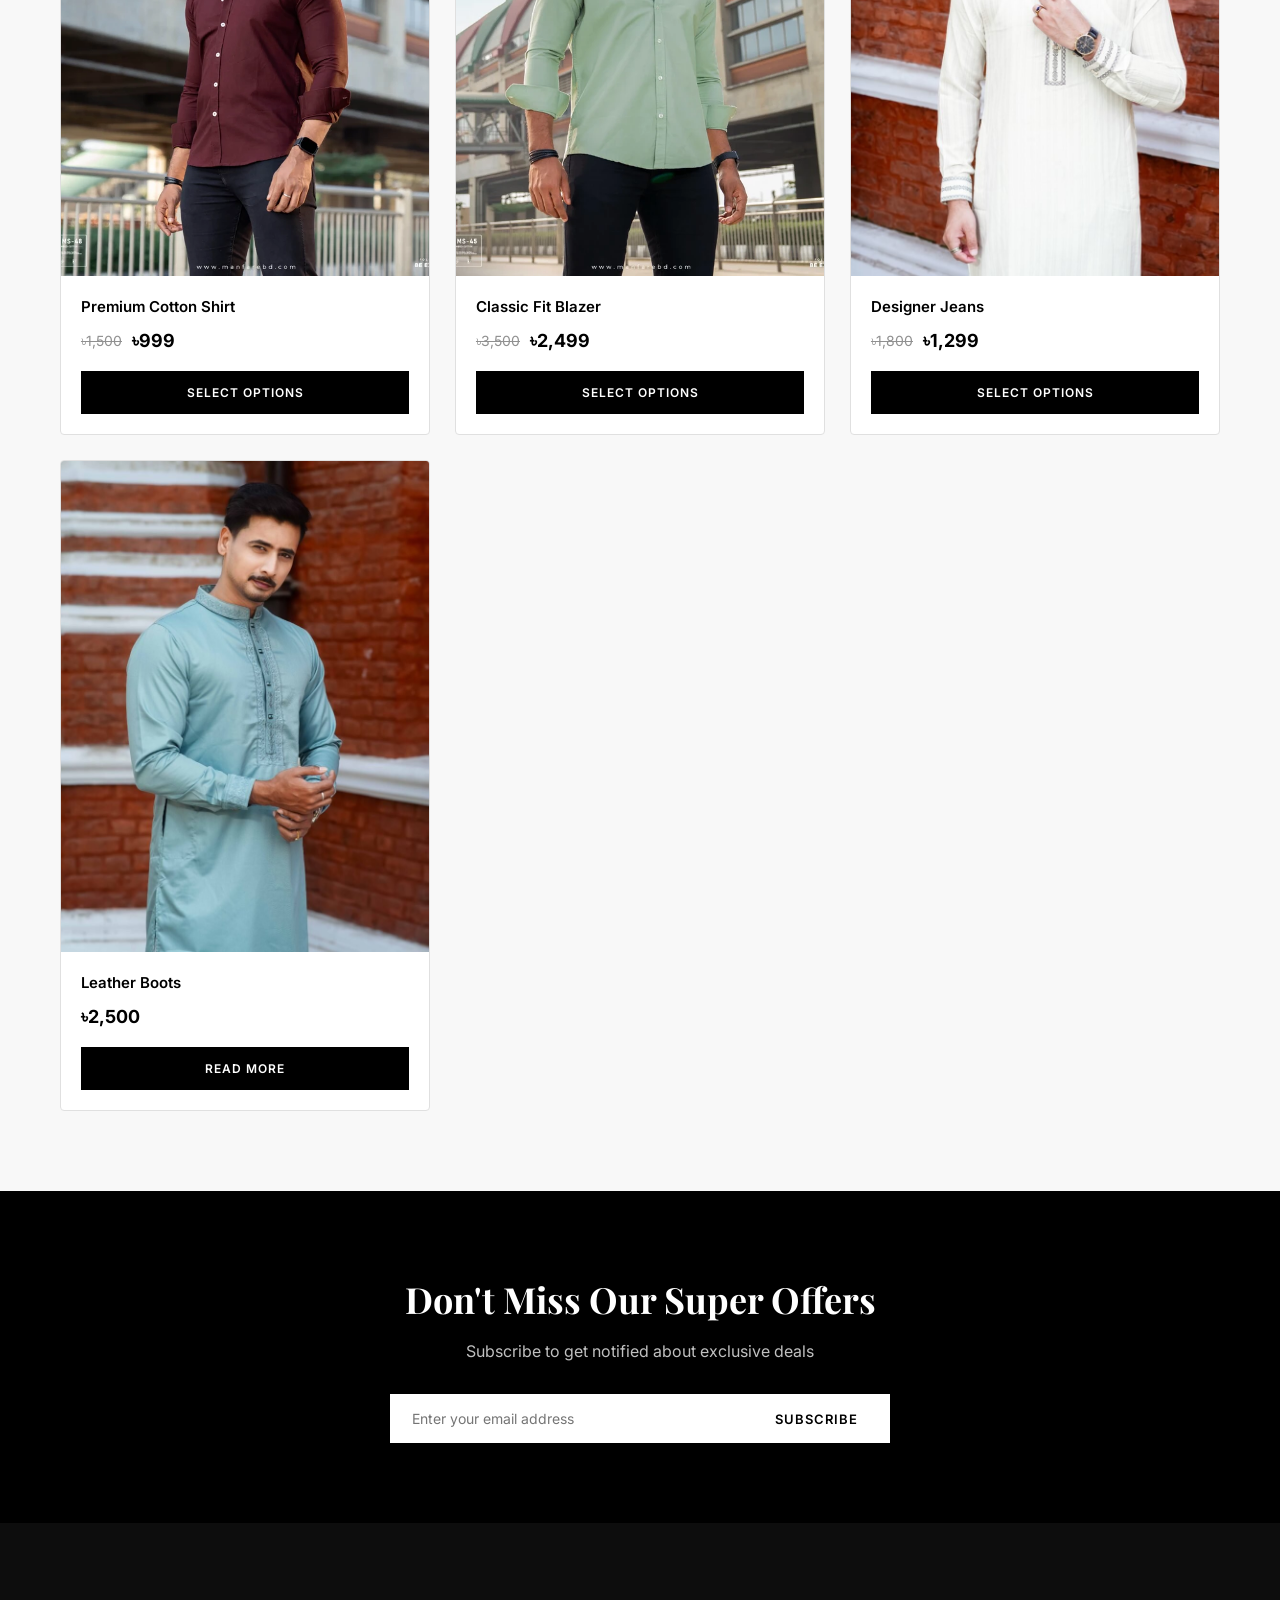
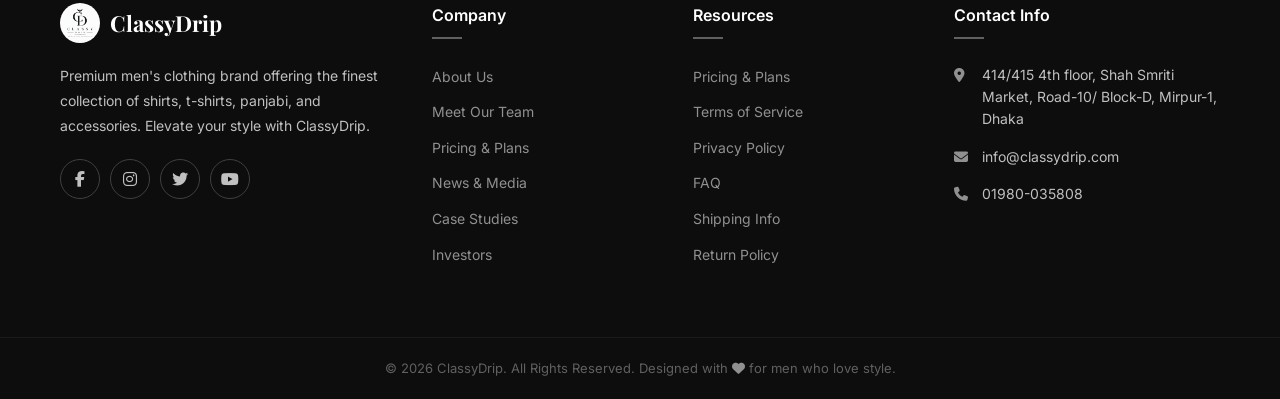
==== commit 1a91c138: "Fix navigation links, add responsive CSS, clean up inner pages" ====
--- a/index.html
+++ b/index.html
@@ -31,51 +31,51 @@
         <ul>
           <li><a href="index.html" class="active">Home</a></li>
           <li class="dropdown">
-            <a href="#">Shirt <i class="fas fa-chevron-down"></i></a>
+            <a href="shop.html">Shirt <i class="fas fa-chevron-down"></i></a>
             <ul class="dropdown-menu">
-              <li><a href="#">Spandex Micro Shirt</a></li>
-              <li><a href="#">Casual Print Shirt</a></li>
-              <li><a href="#">Denim Shirt</a></li>
-              <li><a href="#">Solid Shirt</a></li>
-              <li><a href="#">Formal Solid Shirt</a></li>
+              <li><a href="shop.html?cat=spandex">Spandex Micro Shirt</a></li>
+              <li><a href="shop.html?cat=casual">Casual Print Shirt</a></li>
+              <li><a href="shop.html?cat=denim">Denim Shirt</a></li>
+              <li><a href="shop.html?cat=solid">Solid Shirt</a></li>
+              <li><a href="shop.html?cat=formal">Formal Solid Shirt</a></li>
             </ul>
           </li>
           <li class="dropdown">
-            <a href="#">T-Shirt <i class="fas fa-chevron-down"></i></a>
+            <a href="shop.html">T-Shirt <i class="fas fa-chevron-down"></i></a>
             <ul class="dropdown-menu">
-              <li><a href="#">Designer Edition T-Shirt</a></li>
-              <li><a href="#">Polo T-Shirt</a></li>
-              <li><a href="#">Drop Shoulder T-Shirt</a></li>
+              <li><a href="shop.html?cat=designer">Designer Edition T-Shirt</a></li>
+              <li><a href="shop.html?cat=polo">Polo T-Shirt</a></li>
+              <li><a href="shop.html?cat=drop">Drop Shoulder T-Shirt</a></li>
             </ul>
           </li>
           <li class="dropdown">
-            <a href="#">Panjabi <i class="fas fa-chevron-down"></i></a>
+            <a href="shop.html">Panjabi <i class="fas fa-chevron-down"></i></a>
             <ul class="dropdown-menu">
-              <li><a href="#">Ottoman Heritage Embroidery</a></li>
-              <li><a href="#">Mughal Embroidery Panjabi</a></li>
-              <li><a href="#">Ember Weave Panjabi</a></li>
-              <li><a href="#">Turkish Thread Panjabi</a></li>
-              <li><a href="#">Sher Shakkar Panjabi</a></li>
-              <li><a href="#">Ambush Cotton Panjabi</a></li>
-              <li><a href="#">Indian Cherry Panjabi</a></li>
+              <li><a href="shop.html?cat=ottoman">Ottoman Heritage Embroidery</a></li>
+              <li><a href="shop.html?cat=mughal">Mughal Embroidery Panjabi</a></li>
+              <li><a href="shop.html?cat=ember">Ember Weave Panjabi</a></li>
+              <li><a href="shop.html?cat=turkish">Turkish Thread Panjabi</a></li>
+              <li><a href="shop.html?cat=sher">Sher Shakkar Panjabi</a></li>
+              <li><a href="shop.html?cat=ambush">Ambush Cotton Panjabi</a></li>
+              <li><a href="shop.html?cat=indian">Indian Cherry Panjabi</a></li>
             </ul>
           </li>
           <li class="dropdown">
-            <a href="#">Accessories <i class="fas fa-chevron-down"></i></a>
+            <a href="shop.html">Accessories <i class="fas fa-chevron-down"></i></a>
             <ul class="dropdown-menu">
-              <li><a href="#">Belt</a></li>
-              <li><a href="#">Wallet</a></li>
+              <li><a href="shop.html?cat=belt">Belt</a></li>
+              <li><a href="shop.html?cat=wallet">Wallet</a></li>
             </ul>
           </li>
-          <li><a href="#">About Us</a></li>
-          <li><a href="#">Contact</a></li>
+          <li><a href="about.html">About Us</a></li>
+          <li><a href="contact.html">Contact</a></li>
         </ul>
       </nav>
       <div class="header-actions">
         <a href="#" class="action-icon" title="Search"><i class="fas fa-search"></i></a>
         <a href="#" class="action-icon" title="Account"><i class="fas fa-user"></i></a>
         <a href="#" class="action-icon" title="Wishlist"><i class="fas fa-heart"></i></a>
-        <a href="#" class="action-icon cart-icon" title="Cart">
+        <a href="cart.html" class="action-icon cart-icon" title="Cart">
           <i class="fas fa-shopping-bag"></i>
           <span class="cart-count">0</span>
         </a>
@@ -96,7 +96,7 @@
       <div class="slide-content">
         <h1>Premium Men's Clothing</h1>
         <p>Elevate your style with ClassyDrip premium collection</p>
-        <a href="#" class="btn btn-white">Shop Now</a>
+        <a href="shop.html" class="btn btn-white">Shop Now</a>
       </div>
     </div>
     <div class="slide" style="background-image: url('images/banner-4.webp');">
@@ -104,7 +104,7 @@
       <div class="slide-content">
         <h1>New Season Collection</h1>
         <p>Discover the latest trends in men's fashion</p>
-        <a href="#" class="btn btn-white">Explore Now</a>
+        <a href="shop.html" class="btn btn-white">Explore Now</a>
       </div>
     </div>
     <div class="slide" style="background-image: url('images/banner-3.webp');">
@@ -112,7 +112,7 @@
       <div class="slide-content">
         <h1>Premium Quality</h1>
         <p>Experience comfort and style combined</p>
-        <a href="#" class="btn btn-white">Shop Collection</a>
+        <a href="shop.html" class="btn btn-white">Shop Collection</a>
       </div>
     </div>
     <button class="slider-btn prev"><i class="fas fa-chevron-left"></i></button>
@@ -169,7 +169,7 @@
         </div>
         <div class="category-info">
           <h3>Accessories</h3>
-          <a href="#" class="shop-link">Shop Now <i class="fas fa-arrow-right"></i></a>
+          <a href="shop.html?cat=accessories" class="shop-link">Shop Now <i class="fas fa-arrow-right"></i></a>
         </div>
       </div>
       <div class="category-card">
@@ -178,7 +178,7 @@
         </div>
         <div class="category-info">
           <h3>Polo T-Shirt</h3>
-          <a href="#" class="shop-link">Shop Now <i class="fas fa-arrow-right"></i></a>
+          <a href="shop.html?cat=polo" class="shop-link">Shop Now <i class="fas fa-arrow-right"></i></a>
         </div>
       </div>
       <div class="category-card">
@@ -187,7 +187,7 @@
         </div>
         <div class="category-info">
           <h3>T-Shirt</h3>
-          <a href="#" class="shop-link">Shop Now <i class="fas fa-arrow-right"></i></a>
+          <a href="shop.html?cat=tshirt" class="shop-link">Shop Now <i class="fas fa-arrow-right"></i></a>
         </div>
       </div>
       <div class="category-card">
@@ -196,7 +196,7 @@
         </div>
         <div class="category-info">
           <h3>Panjabi</h3>
-          <a href="#" class="shop-link">Shop Now <i class="fas fa-arrow-right"></i></a>
+          <a href="shop.html?cat=panjabi" class="shop-link">Shop Now <i class="fas fa-arrow-right"></i></a>
         </div>
       </div>
     </div>
@@ -212,108 +212,108 @@
     <div class="products-grid">
       <div class="product-card">
         <div class="product-image">
-          <img src="images/indian-cherry-1.jpeg" alt="Indian Cherry Panjabi IC Silver">
-          <div class="product-actions">
-            <button class="quick-view"><i class="fas fa-eye"></i></button>
-            <button class="add-wishlist"><i class="fas fa-heart"></i></button>
-          </div>
-          <span class="badge sale">Sale</span>
-        </div>
-        <div class="product-info">
-          <h3>Indian Cherry Panjabi | IC Silver</h3>
+          <a href="product.html"><img src="images/indian-cherry-1.jpeg" alt="Indian Cherry Panjabi IC Silver"></a>
+          <div class="product-actions">
+            <button class="quick-view"><i class="fas fa-eye"></i></button>
+            <button class="add-wishlist"><i class="fas fa-heart"></i></button>
+          </div>
+          <span class="badge sale">Sale</span>
+        </div>
+        <div class="product-info">
+          <h3><a href="product.html">Indian Cherry Panjabi | IC Silver</a></h3>
           <div class="price">
             <span class="old-price">৳2,150</span>
             <span class="new-price">৳1,290</span>
           </div>
-          <button class="btn btn-dark add-to-cart">Select Options</button>
-        </div>
-      </div>
-      <div class="product-card">
-        <div class="product-image">
-          <img src="images/ember-weave-1.webp" alt="Ember Weave Panjabi Pop Ash">
-          <div class="product-actions">
-            <button class="quick-view"><i class="fas fa-eye"></i></button>
-            <button class="add-wishlist"><i class="fas fa-heart"></i></button>
-          </div>
-          <span class="badge sale">Sale</span>
-        </div>
-        <div class="product-info">
-          <h3>Ember Weave Panjabi | Pop Ash</h3>
+          <a href="product.html" class="btn btn-dark add-to-cart">Select Options</a>
+        </div>
+      </div>
+      <div class="product-card">
+        <div class="product-image">
+          <a href="product.html"><img src="images/ember-weave-1.webp" alt="Ember Weave Panjabi Pop Ash"></a>
+          <div class="product-actions">
+            <button class="quick-view"><i class="fas fa-eye"></i></button>
+            <button class="add-wishlist"><i class="fas fa-heart"></i></button>
+          </div>
+          <span class="badge sale">Sale</span>
+        </div>
+        <div class="product-info">
+          <h3><a href="product.html">Ember Weave Panjabi | Pop Ash</a></h3>
           <div class="price">
             <span class="old-price">৳2,150</span>
             <span class="new-price">৳1,290</span>
           </div>
-          <button class="btn btn-dark add-to-cart">Select Options</button>
-        </div>
-      </div>
-      <div class="product-card">
-        <div class="product-image">
-          <img src="images/spandex-olive-1.jpeg" alt="Ironless Micro-Spandex Shirt Olive">
-          <div class="product-actions">
-            <button class="quick-view"><i class="fas fa-eye"></i></button>
-            <button class="add-wishlist"><i class="fas fa-heart"></i></button>
-          </div>
-          <span class="badge sale">Sale</span>
-        </div>
-        <div class="product-info">
-          <h3>Ironless Micro-Spandex Shirt (Olive)</h3>
+          <a href="product.html" class="btn btn-dark add-to-cart">Select Options</a>
+        </div>
+      </div>
+      <div class="product-card">
+        <div class="product-image">
+          <a href="product.html"><img src="images/spandex-olive-1.jpeg" alt="Ironless Micro-Spandex Shirt Olive"></a>
+          <div class="product-actions">
+            <button class="quick-view"><i class="fas fa-eye"></i></button>
+            <button class="add-wishlist"><i class="fas fa-heart"></i></button>
+          </div>
+          <span class="badge sale">Sale</span>
+        </div>
+        <div class="product-info">
+          <h3><a href="product.html">Ironless Micro-Spandex Shirt (Olive)</a></h3>
           <div class="price">
             <span class="old-price">৳1,050</span>
             <span class="new-price">৳650</span>
           </div>
-          <button class="btn btn-dark add-to-cart">Select Options</button>
-        </div>
-      </div>
-      <div class="product-card">
-        <div class="product-image">
-          <img src="images/sher-shakkar-1.webp" alt="Sher Shakkar Panjabi SS Sea Blue">
-          <div class="product-actions">
-            <button class="quick-view"><i class="fas fa-eye"></i></button>
-            <button class="add-wishlist"><i class="fas fa-heart"></i></button>
-          </div>
-          <span class="badge sale">Sale</span>
-        </div>
-        <div class="product-info">
-          <h3>Sher Shakkar Panjabi | SS Sea Blue</h3>
+          <a href="product.html" class="btn btn-dark add-to-cart">Select Options</a>
+        </div>
+      </div>
+      <div class="product-card">
+        <div class="product-image">
+          <a href="product.html"><img src="images/sher-shakkar-1.webp" alt="Sher Shakkar Panjabi SS Sea Blue"></a>
+          <div class="product-actions">
+            <button class="quick-view"><i class="fas fa-eye"></i></button>
+            <button class="add-wishlist"><i class="fas fa-heart"></i></button>
+          </div>
+          <span class="badge sale">Sale</span>
+        </div>
+        <div class="product-info">
+          <h3><a href="product.html">Sher Shakkar Panjabi | SS Sea Blue</a></h3>
           <div class="price">
             <span class="old-price">৳2,000</span>
             <span class="new-price">৳1,190</span>
           </div>
-          <button class="btn btn-dark add-to-cart">Select Options</button>
-        </div>
-      </div>
-      <div class="product-card">
-        <div class="product-image">
-          <img src="images/spandex-maroon-1.jpeg" alt="Ironless Micro-Spandex Shirt Maroon">
-          <div class="product-actions">
-            <button class="quick-view"><i class="fas fa-eye"></i></button>
-            <button class="add-wishlist"><i class="fas fa-heart"></i></button>
-          </div>
-          <span class="badge sale">Sale</span>
-        </div>
-        <div class="product-info">
-          <h3>Ironless Micro-Spandex Shirt (Maroon)</h3>
+          <a href="product.html" class="btn btn-dark add-to-cart">Select Options</a>
+        </div>
+      </div>
+      <div class="product-card">
+        <div class="product-image">
+          <a href="product.html"><img src="images/spandex-maroon-1.jpeg" alt="Ironless Micro-Spandex Shirt Maroon"></a>
+          <div class="product-actions">
+            <button class="quick-view"><i class="fas fa-eye"></i></button>
+            <button class="add-wishlist"><i class="fas fa-heart"></i></button>
+          </div>
+          <span class="badge sale">Sale</span>
+        </div>
+        <div class="product-info">
+          <h3><a href="product.html">Ironless Micro-Spandex Shirt (Maroon)</a></h3>
           <div class="price">
             <span class="old-price">৳1,050</span>
             <span class="new-price">৳650</span>
           </div>
-          <button class="btn btn-dark add-to-cart">Select Options</button>
-        </div>
-      </div>
-      <div class="product-card">
-        <div class="product-image">
-          <img src="images/flnl-1.webp" alt="FLNL 014">
-          <div class="product-actions">
-            <button class="quick-view"><i class="fas fa-eye"></i></button>
-            <button class="add-wishlist"><i class="fas fa-heart"></i></button>
-          </div>
-        </div>
-        <div class="product-info">
-          <h3>FLNL 014</h3>
+          <a href="product.html" class="btn btn-dark add-to-cart">Select Options</a>
+        </div>
+      </div>
+      <div class="product-card">
+        <div class="product-image">
+          <a href="product.html"><img src="images/flnl-1.webp" alt="FLNL 014"></a>
+          <div class="product-actions">
+            <button class="quick-view"><i class="fas fa-eye"></i></button>
+            <button class="add-wishlist"><i class="fas fa-heart"></i></button>
+          </div>
+        </div>
+        <div class="product-info">
+          <h3><a href="product.html">FLNL 014</a></h3>
           <div class="price">
             <span class="new-price">৳1,250</span>
           </div>
-          <button class="btn btn-dark add-to-cart">Read More</button>
+          <a href="product.html" class="btn btn-dark add-to-cart">Read More</a>
         </div>
       </div>
     </div>
@@ -327,7 +327,7 @@
       <div class="banner-content">
         <h2>Winter Collection 2025/26</h2>
         <p>Stay warm and stylish with our latest winter wear</p>
-        <a href="#" class="btn btn-dark">Shop Now</a>
+        <a href="shop.html" class="btn btn-dark">Shop Now</a>
       </div>
     </div>
   </div>
@@ -342,7 +342,7 @@
     <div class="products-grid">
       <div class="product-card">
         <div class="product-image">
-          <img src="images/mf-719.webp" alt="Acid Wash Drop Shoulder T-Shirt MF-719">
+          <a href="product.html"><img src="images/mf-719.webp" alt="Acid Wash Drop Shoulder T-Shirt MF-719"></a>
           <div class="product-actions">
             <button class="quick-view"><i class="fas fa-eye"></i></button>
             <button class="add-wishlist"><i class="fas fa-heart"></i></button>
@@ -350,17 +350,17 @@
           <span class="badge new">New</span>
         </div>
         <div class="product-info">
-          <h3>Acid Wash Drop Shoulder T-Shirt | MF-719</h3>
+          <h3><a href="product.html">Acid Wash Drop Shoulder T-Shirt | MF-719</a></h3>
           <div class="price">
             <span class="old-price">৳1,250</span>
             <span class="new-price">৳650</span>
           </div>
-          <button class="btn btn-dark add-to-cart">Read More</button>
-        </div>
-      </div>
-      <div class="product-card">
-        <div class="product-image">
-          <img src="images/mf-716.webp" alt="Acid Wash Drop Shoulder T-Shirt MF-716">
+          <a href="product.html" class="btn btn-dark add-to-cart">Read More</a>
+        </div>
+      </div>
+      <div class="product-card">
+        <div class="product-image">
+          <a href="product.html"><img src="images/mf-716.webp" alt="Acid Wash Drop Shoulder T-Shirt MF-716"></a>
           <div class="product-actions">
             <button class="quick-view"><i class="fas fa-eye"></i></button>
             <button class="add-wishlist"><i class="fas fa-heart"></i></button>
@@ -368,17 +368,17 @@
           <span class="badge new">New</span>
         </div>
         <div class="product-info">
-          <h3>Acid Wash Drop Shoulder T-Shirt | MF-716</h3>
+          <h3><a href="product.html">Acid Wash Drop Shoulder T-Shirt | MF-716</a></h3>
           <div class="price">
             <span class="old-price">৳1,250</span>
             <span class="new-price">৳650</span>
           </div>
-          <button class="btn btn-dark add-to-cart">Read More</button>
-        </div>
-      </div>
-      <div class="product-card">
-        <div class="product-image">
-          <img src="images/mf-718.webp" alt="Acid Wash Drop Shoulder T-Shirt MF-718">
+          <a href="product.html" class="btn btn-dark add-to-cart">Read More</a>
+        </div>
+      </div>
+      <div class="product-card">
+        <div class="product-image">
+          <a href="product.html"><img src="images/mf-718.webp" alt="Acid Wash Drop Shoulder T-Shirt MF-718"></a>
           <div class="product-actions">
             <button class="quick-view"><i class="fas fa-eye"></i></button>
             <button class="add-wishlist"><i class="fas fa-heart"></i></button>
@@ -386,17 +386,17 @@
           <span class="badge new">New</span>
         </div>
         <div class="product-info">
-          <h3>Acid Wash Drop Shoulder T-Shirt | MF-718</h3>
+          <h3><a href="product.html">Acid Wash Drop Shoulder T-Shirt | MF-718</a></h3>
           <div class="price">
             <span class="old-price">৳1,250</span>
             <span class="new-price">৳650</span>
           </div>
-          <button class="btn btn-dark add-to-cart">Read More</button>
-        </div>
-      </div>
-      <div class="product-card">
-        <div class="product-image">
-          <img src="images/mf-100.webp" alt="Designer Edition T-Shirt MF-100">
+          <a href="product.html" class="btn btn-dark add-to-cart">Read More</a>
+        </div>
+      </div>
+      <div class="product-card">
+        <div class="product-image">
+          <a href="product.html"><img src="images/mf-100.webp" alt="Designer Edition T-Shirt MF-100"></a>
           <div class="product-actions">
             <button class="quick-view"><i class="fas fa-eye"></i></button>
             <button class="add-wishlist"><i class="fas fa-heart"></i></button>
@@ -404,12 +404,12 @@
           <span class="badge new">New</span>
         </div>
         <div class="product-info">
-          <h3>Designer Edition T-Shirt For Men | MF-100</h3>
+          <h3><a href="product.html">Designer Edition T-Shirt For Men | MF-100</a></h3>
           <div class="price">
             <span class="old-price">৳1,250</span>
             <span class="new-price">৳650</span>
           </div>
-          <button class="btn btn-dark add-to-cart">Read More</button>
+          <a href="product.html" class="btn btn-dark add-to-cart">Read More</a>
         </div>
       </div>
     </div>
@@ -423,7 +423,7 @@
       <div class="cta-content">
         <h2>Best Wishes For Your Outfit</h2>
         <p>Complete your look with ClassyDrip premium collection</p>
-        <a href="#" class="btn btn-dark">Explore Collection</a>
+        <a href="shop.html" class="btn btn-dark">Explore Collection</a>
       </div>
     </div>
   </div>
@@ -438,72 +438,72 @@
     <div class="products-grid">
       <div class="product-card">
         <div class="product-image">
-          <img src="images/ember-weave-1.webp" alt="Premium Cotton Shirt">
-          <div class="product-actions">
-            <button class="quick-view"><i class="fas fa-eye"></i></button>
-            <button class="add-wishlist"><i class="fas fa-heart"></i></button>
-          </div>
-          <span class="badge sale">Sale</span>
-        </div>
-        <div class="product-info">
-          <h3>Premium Cotton Shirt</h3>
+          <a href="product.html"><img src="images/ember-weave-1.webp" alt="Premium Cotton Shirt"></a>
+          <div class="product-actions">
+            <button class="quick-view"><i class="fas fa-eye"></i></button>
+            <button class="add-wishlist"><i class="fas fa-heart"></i></button>
+          </div>
+          <span class="badge sale">Sale</span>
+        </div>
+        <div class="product-info">
+          <h3><a href="product.html">Premium Cotton Shirt</a></h3>
           <div class="price">
             <span class="old-price">৳1,500</span>
             <span class="new-price">৳999</span>
           </div>
-          <button class="btn btn-dark add-to-cart">Select Options</button>
-        </div>
-      </div>
-      <div class="product-card">
-        <div class="product-image">
-          <img src="images/sher-shakkar-1.webp" alt="Classic Fit Blazer">
-          <div class="product-actions">
-            <button class="quick-view"><i class="fas fa-eye"></i></button>
-            <button class="add-wishlist"><i class="fas fa-heart"></i></button>
-          </div>
-          <span class="badge sale">Sale</span>
-        </div>
-        <div class="product-info">
-          <h3>Classic Fit Blazer</h3>
+          <a href="product.html" class="btn btn-dark add-to-cart">Select Options</a>
+        </div>
+      </div>
+      <div class="product-card">
+        <div class="product-image">
+          <a href="product.html"><img src="images/sher-shakkar-1.webp" alt="Classic Fit Blazer"></a>
+          <div class="product-actions">
+            <button class="quick-view"><i class="fas fa-eye"></i></button>
+            <button class="add-wishlist"><i class="fas fa-heart"></i></button>
+          </div>
+          <span class="badge sale">Sale</span>
+        </div>
+        <div class="product-info">
+          <h3><a href="product.html">Classic Fit Blazer</a></h3>
           <div class="price">
             <span class="old-price">৳3,500</span>
             <span class="new-price">৳2,499</span>
           </div>
-          <button class="btn btn-dark add-to-cart">Select Options</button>
-        </div>
-      </div>
-      <div class="product-card">
-        <div class="product-image">
-          <img src="images/spandex-olive-1.jpeg" alt="Designer Jeans">
-          <div class="product-actions">
-            <button class="quick-view"><i class="fas fa-eye"></i></button>
-            <button class="add-wishlist"><i class="fas fa-heart"></i></button>
-          </div>
-          <span class="badge sale">Sale</span>
-        </div>
-        <div class="product-info">
-          <h3>Designer Jeans</h3>
+          <a href="product.html" class="btn btn-dark add-to-cart">Select Options</a>
+        </div>
+      </div>
+      <div class="product-card">
+        <div class="product-image">
+          <a href="product.html"><img src="images/spandex-olive-1.jpeg" alt="Designer Jeans"></a>
+          <div class="product-actions">
+            <button class="quick-view"><i class="fas fa-eye"></i></button>
+            <button class="add-wishlist"><i class="fas fa-heart"></i></button>
+          </div>
+          <span class="badge sale">Sale</span>
+        </div>
+        <div class="product-info">
+          <h3><a href="product.html">Designer Jeans</a></h3>
           <div class="price">
             <span class="old-price">৳1,800</span>
             <span class="new-price">৳1,299</span>
           </div>
-          <button class="btn btn-dark add-to-cart">Select Options</button>
-        </div>
-      </div>
-      <div class="product-card">
-        <div class="product-image">
-          <img src="images/indian-cherry-1.jpeg" alt="Leather Boots">
-          <div class="product-actions">
-            <button class="quick-view"><i class="fas fa-eye"></i></button>
-            <button class="add-wishlist"><i class="fas fa-heart"></i></button>
-          </div>
-        </div>
-        <div class="product-info">
-          <h3>Leather Boots</h3>
+          <a href="product.html" class="btn btn-dark add-to-cart">Select Options</a>
+        </div>
+      </div>
+      <div class="product-card">
+        <div class="product-image">
+          <a href="product.html"><img src="images/indian-cherry-1.jpeg" alt="Leather Boots"></a>
+          <div class="product-actions">
+            <button class="quick-view"><i class="fas fa-eye"></i></button>
+            <button class="add-wishlist"><i class="fas fa-heart"></i></button>
+          </div>
+        </div>
+        <div class="product-info">
+          <h3><a href="product.html">Leather Boots</a></h3>
           <div class="price">
             <span class="new-price">৳2,500</span>
           </div>
-          <button class="btn btn-dark add-to-cart">Read More</button>
+          <a href="product.html" class="btn btn-dark add-to-cart">Read More</a>
         </div>
       </div>
     </div>
@@ -542,7 +542,7 @@
       <div class="footer-col">
         <h4>Company</h4>
         <ul>
-          <li><a href="#">About Us</a></li>
+          <li><a href="about.html">About Us</a></li>
           <li><a href="#">Meet Our Team</a></li>
           <li><a href="#">Pricing & Plans</a></li>
           <li><a href="#">News & Media</a></li>
@@ -603,42 +603,42 @@
     <li class="has-submenu">
       <a href="#">Shirt <i class="fas fa-chevron-down"></i></a>
       <ul class="submenu">
-        <li><a href="#">Spandex Micro Shirt</a></li>
-        <li><a href="#">Casual Print Shirt</a></li>
-        <li><a href="#">Denim Shirt</a></li>
-        <li><a href="#">Solid Shirt</a></li>
-        <li><a href="#">Formal Solid Shirt</a></li>
+        <li><a href="shop.html?cat=spandex">Spandex Micro Shirt</a></li>
+        <li><a href="shop.html?cat=casual">Casual Print Shirt</a></li>
+        <li><a href="shop.html?cat=denim">Denim Shirt</a></li>
+        <li><a href="shop.html?cat=solid">Solid Shirt</a></li>
+        <li><a href="shop.html?cat=formal">Formal Solid Shirt</a></li>
       </ul>
     </li>
     <li class="has-submenu">
       <a href="#">T-Shirt <i class="fas fa-chevron-down"></i></a>
       <ul class="submenu">
-        <li><a href="#">Designer Edition T-Shirt</a></li>
-        <li><a href="#">Polo T-Shirt</a></li>
-        <li><a href="#">Drop Shoulder T-Shirt</a></li>
+        <li><a href="shop.html?cat=designer">Designer Edition T-Shirt</a></li>
+        <li><a href="shop.html?cat=polo">Polo T-Shirt</a></li>
+        <li><a href="shop.html?cat=drop">Drop Shoulder T-Shirt</a></li>
       </ul>
     </li>
     <li class="has-submenu">
       <a href="#">Panjabi <i class="fas fa-chevron-down"></i></a>
       <ul class="submenu">
-        <li><a href="#">Ottoman Heritage Embroidery</a></li>
-        <li><a href="#">Mughal Embroidery Panjabi</a></li>
-        <li><a href="#">Ember Weave Panjabi</a></li>
-        <li><a href="#">Turkish Thread Panjabi</a></li>
-        <li><a href="#">Sher Shakkar Panjabi</a></li>
-        <li><a href="#">Ambush Cotton Panjabi</a></li>
-        <li><a href="#">Indian Cherry Panjabi</a></li>
+        <li><a href="shop.html?cat=ottoman">Ottoman Heritage Embroidery</a></li>
+        <li><a href="shop.html?cat=mughal">Mughal Embroidery Panjabi</a></li>
+        <li><a href="shop.html?cat=ember">Ember Weave Panjabi</a></li>
+        <li><a href="shop.html?cat=turkish">Turkish Thread Panjabi</a></li>
+        <li><a href="shop.html?cat=sher">Sher Shakkar Panjabi</a></li>
+        <li><a href="shop.html?cat=ambush">Ambush Cotton Panjabi</a></li>
+        <li><a href="shop.html?cat=indian">Indian Cherry Panjabi</a></li>
       </ul>
     </li>
     <li class="has-submenu">
       <a href="#">Accessories <i class="fas fa-chevron-down"></i></a>
       <ul class="submenu">
-        <li><a href="#">Belt</a></li>
-        <li><a href="#">Wallet</a></li>
+        <li><a href="shop.html?cat=belt">Belt</a></li>
+        <li><a href="shop.html?cat=wallet">Wallet</a></li>
       </ul>
     </li>
-    <li><a href="#">About Us</a></li>
-    <li><a href="#">Contact</a></li>
+    <li><a href="about.html">About Us</a></li>
+    <li><a href="contact.html">Contact</a></li>
   </ul>
   <div class="mobile-menu-social">
     <a href="https://www.facebook.com/profile.php?id=61584997898387" target="_blank"><i class="fab fa-facebook-f"></i></a>
--- a/style.css
+++ b/style.css
@@ -1302,6 +1302,204 @@
   }
 }
 
+.page-banner {
+  padding: 80px 0;
+  text-align: center;
+}
+
+.page-banner h1 {
+  font-family: var(--font-secondary);
+  font-size: 48px;
+  color: var(--white);
+  margin-bottom: 10px;
+}
+
+.page-banner p {
+  color: var(--gray-400);
+  font-size: 16px;
+}
+
+.page-banner p a {
+  color: var(--gray-400);
+}
+
+.page-banner p a:hover {
+  color: var(--white);
+}
+
+.about-grid {
+  display: grid;
+  grid-template-columns: 1fr 1fr;
+  gap: 60px;
+  align-items: center;
+}
+
+.about-grid img {
+  width: 100%;
+  aspect-ratio: 4/3;
+  object-fit: cover;
+}
+
+.about-features {
+  display: grid;
+  grid-template-columns: repeat(3, 1fr);
+  gap: 30px;
+  margin-top: 50px;
+}
+
+.about-stats {
+  display: grid;
+  grid-template-columns: repeat(4, 1fr);
+  gap: 30px;
+  text-align: center;
+}
+
+.contact-grid {
+  display: grid;
+  grid-template-columns: 1fr 1fr;
+  gap: 60px;
+}
+
+.cart-wrapper {
+  display: grid;
+  grid-template-columns: 1fr 350px;
+  gap: 40px;
+  margin: 50px 0;
+}
+
+.checkout-wrapper {
+  display: grid;
+  grid-template-columns: 1fr 1fr;
+  gap: 50px;
+  margin: 50px 0;
+}
+
+.product-wrapper {
+  display: grid;
+  grid-template-columns: 1fr 1fr;
+  gap: 50px;
+  margin: 50px 0;
+}
+
+.shop-toolbar {
+  display: flex;
+  justify-content: space-between;
+  align-items: center;
+  margin-bottom: 30px;
+  padding: 15px 20px;
+  background: var(--gray-50);
+}
+
+.pagination {
+  text-align: center;
+  margin-top: 50px;
+  display: flex;
+  justify-content: center;
+  gap: 5px;
+}
+
+@media (max-width: 1024px) {
+  .about-grid {
+    gap: 40px;
+  }
+
+  .about-features {
+    gap: 20px;
+  }
+
+  .about-stats {
+    gap: 20px;
+  }
+
+  .contact-grid {
+    gap: 40px;
+  }
+
+  .page-banner {
+    padding: 60px 0;
+  }
+
+  .page-banner h1 {
+    font-size: 36px;
+  }
+}
+
+@media (max-width: 768px) {
+  .page-banner {
+    padding: 50px 0;
+  }
+
+  .page-banner h1 {
+    font-size: 32px;
+  }
+
+  .about-grid {
+    grid-template-columns: 1fr;
+    gap: 30px;
+  }
+
+  .about-features {
+    grid-template-columns: 1fr;
+  }
+
+  .about-stats {
+    grid-template-columns: repeat(2, 1fr);
+  }
+
+  .contact-grid {
+    grid-template-columns: 1fr;
+    gap: 40px;
+  }
+
+  .cart-wrapper {
+    grid-template-columns: 1fr;
+  }
+
+  .cart-table thead {
+    display: none;
+  }
+
+  .cart-table tr {
+    display: block;
+    margin-bottom: 20px;
+    border: 1px solid var(--gray-200);
+  }
+
+  .cart-table td {
+    display: block;
+    text-align: right;
+    padding: 12px 15px;
+    border-bottom: 1px solid var(--gray-100);
+  }
+
+  .cart-table td::before {
+    content: attr(data-label);
+    float: left;
+    font-weight: 600;
+    font-size: 13px;
+    text-transform: uppercase;
+  }
+
+  .cart-product {
+    justify-content: flex-end;
+  }
+
+  .checkout-wrapper {
+    grid-template-columns: 1fr;
+  }
+
+  .product-wrapper {
+    grid-template-columns: 1fr;
+    gap: 30px;
+  }
+
+  .shop-toolbar {
+    flex-direction: column;
+    gap: 15px;
+    text-align: center;
+  }
+}
+
 @media (max-width: 576px) {
   .hero {
     height: 380px;
@@ -1375,4 +1573,37 @@
     height: 40px;
     font-size: 16px;
   }
-}
+
+  .page-banner {
+    padding: 40px 0;
+  }
+
+  .page-banner h1 {
+    font-size: 26px;
+  }
+
+  .about-stats {
+    grid-template-columns: 1fr 1fr;
+    gap: 20px;
+  }
+
+  .about-stats h2 {
+    font-size: 36px !important;
+  }
+
+  .cart-product {
+    flex-direction: column;
+    align-items: flex-start;
+  }
+
+  .cart-product img {
+    width: 100%;
+    height: auto;
+    max-height: 160px;
+  }
+
+  .shop-toolbar-right {
+    flex-direction: column;
+    gap: 10px;
+  }
+}
